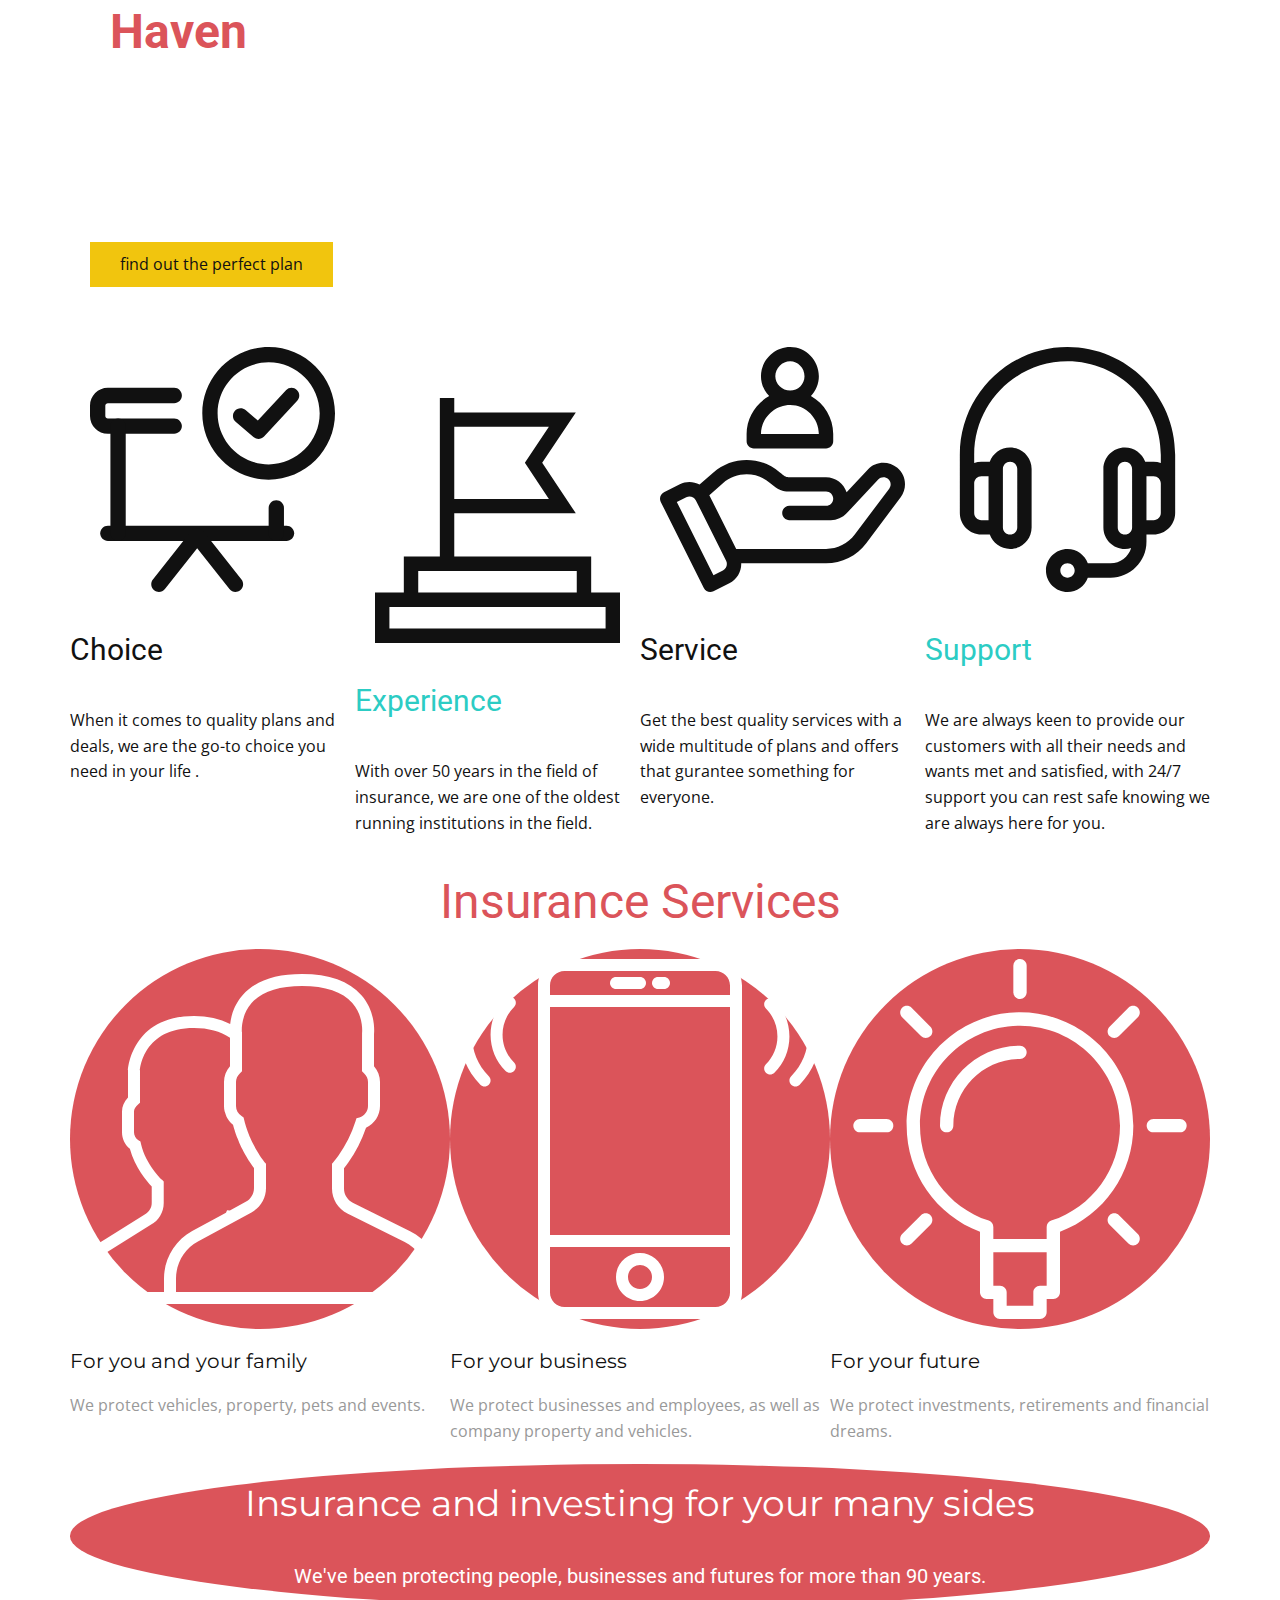
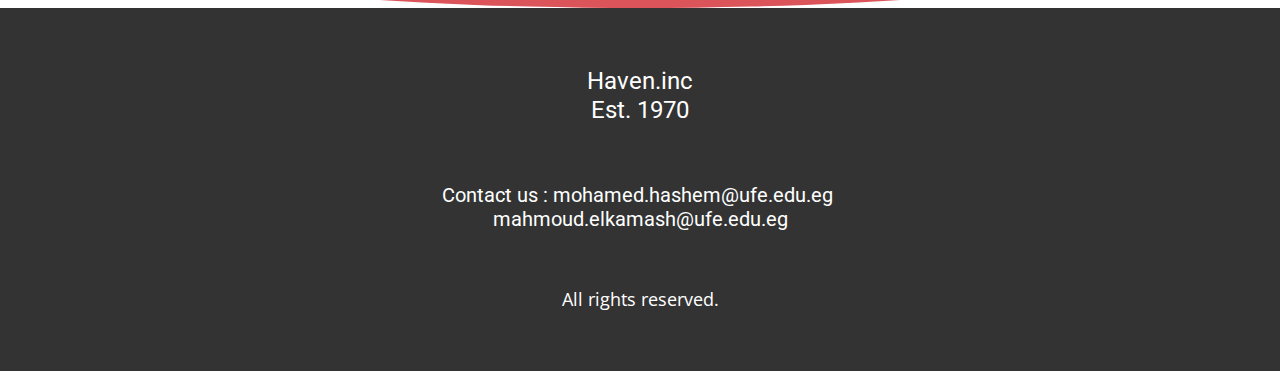
==== index.html @ 511ac542 "Add files via upload" ====
<!DOCTYPE html>
<html style="font-size: 16px;">
  <head>
    <meta name="viewport" content="width=device-width, initial-scale=1.0">
    <meta charset="utf-8">
    <meta name="keywords" content="Insurance Services, Insurance Services, Insurance and investing for your many sides">
    <meta name="description" content="">
    <meta name="page_type" content="np-template-header-footer-from-plugin">
    <title>Home</title>
    <link rel="stylesheet" href="nicepage.css" media="screen">
<link rel="stylesheet" href="Home.css" media="screen">
    <script class="u-script" type="text/javascript" src="jquery.js" defer=""></script>
    <script class="u-script" type="text/javascript" src="nicepage.js" defer=""></script>
    <meta name="generator" content="Nicepage 3.14.0, nicepage.com">
    <link id="u-theme-google-font" rel="stylesheet" href="https://fonts.googleapis.com/css?family=Roboto:100,100i,300,300i,400,400i,500,500i,700,700i,900,900i|Open+Sans:300,300i,400,400i,600,600i,700,700i,800,800i">
    <link id="u-page-google-font" rel="stylesheet" href="https://fonts.googleapis.com/css?family=Montserrat:100,100i,200,200i,300,300i,400,400i,500,500i,600,600i,700,700i,800,800i,900,900i">
    
    
    
    
    <script type="application/ld+json">{
		"@context": "http://schema.org",
		"@type": "Organization",
		"name": "",
		"url": "index.html"
}</script>
    <meta property="og:title" content="Home">
    <meta property="og:type" content="website">
    <meta name="theme-color" content="#478ac9">
    <link rel="canonical" href="index.html">
    <meta property="og:url" content="index.html">
  </head>
  <body data-home-page="Home.html" data-home-page-title="Home" class="u-body"><header class="u-clearfix u-header u-header" id="sec-f687"><div class="u-clearfix u-sheet u-sheet-1">
        <nav class="u-menu u-menu-dropdown u-offcanvas u-menu-1">
          <div class="menu-collapse" style="font-size: 1rem; letter-spacing: 0px; font-weight: 700;">
            <a class="u-button-style u-custom-border u-custom-border-color u-custom-left-right-menu-spacing u-custom-padding-bottom u-custom-text-color u-custom-top-bottom-menu-spacing u-nav-link u-text-active-palette-1-base u-text-hover-palette-2-base" href="#">
              <svg><use xmlns:xlink="http://www.w3.org/1999/xlink" xlink:href="#menu-hamburger"></use></svg>
              <svg version="1.1" xmlns="http://www.w3.org/2000/svg" xmlns:xlink="http://www.w3.org/1999/xlink"><defs><symbol id="menu-hamburger" viewBox="0 0 16 16" style="width: 16px; height: 16px;"><rect y="1" width="16" height="2"></rect><rect y="7" width="16" height="2"></rect><rect y="13" width="16" height="2"></rect>
</symbol>
</defs></svg>
            </a>
          </div>
          <div class="u-custom-menu u-nav-container">
            <ul class="u-nav u-spacing-20 u-unstyled u-nav-1"><li class="u-nav-item"><a class="u-button-style u-nav-link u-text-active-palette-1-base u-text-grey-90 u-text-hover-palette-2-base" href="Home.html" style="padding: 10px;">Home</a>
</li></ul>
          </div>
          <div class="u-custom-menu u-nav-container-collapse">
            <div class="u-black u-container-style u-inner-container-layout u-opacity u-opacity-95 u-sidenav">
              <div class="u-sidenav-overflow">
                <div class="u-menu-close"></div>
                <ul class="u-align-center u-nav u-popupmenu-items u-unstyled u-nav-2"><li class="u-nav-item"><a class="u-button-style u-nav-link" href="Home.html" style="padding: 10px;">Home</a>
</li></ul>
              </div>
            </div>
            <div class="u-black u-menu-overlay u-opacity u-opacity-70"></div>
          </div>
        </nav>
        <h1 class="u-text u-text-palette-2-base u-text-1">Haven</h1>
      </div></header>
    <section class="u-align-center-md u-align-center-sm u-align-center-xs u-align-right-lg u-align-right-xl u-clearfix u-image u-shading u-section-1" id="carousel_b13b" data-image-width="2250" data-image-height="1500">
      <div class="u-clearfix u-sheet u-valign-middle-lg u-valign-middle-md u-valign-middle-sm u-valign-middle-xl u-sheet-1">
        <div class="u-border-20 u-border-white u-container-style u-expanded-width-xs u-group u-shape-rectangle u-group-1">
          <div class="u-container-layout u-container-layout-1">
            <h2 class="u-text u-text-body-alt-color u-text-1">Insurance Services</h2>
            <h5 class="u-text u-text-2">Helping protect your future</h5>
            <a href="Home.html#carousel_4e29" data-page-id="41282753" class="u-btn u-button-style u-palette-3-base u-btn-1">find out the perfect plan</a>
          </div>
        </div>
      </div>
    </section>
    <section class="u-align-center u-clearfix u-white u-section-2" id="carousel_25c2">
      <div class="u-clearfix u-sheet u-valign-middle-sm u-valign-middle-xs u-valign-top-lg u-valign-top-md u-sheet-1">
        <div class="u-clearfix u-expanded-width u-gutter-0 u-layout-wrap u-layout-wrap-1">
          <div class="u-gutter-0 u-layout">
            <div class="u-layout-row">
              <div class="u-align-left u-container-style u-layout-cell u-shape-rectangle u-size-15 u-size-30-md u-layout-cell-1">
                <div class="u-container-layout u-valign-top u-container-layout-1"><span class="u-gradient u-icon u-icon-circle u-spacing-20 u-icon-1"><svg class="u-svg-link" preserveAspectRatio="xMidYMin slice" viewBox="0 0 24 24" style=""><use xmlns:xlink="http://www.w3.org/1999/xlink" xlink:href="#svg-8c16"></use></svg><svg class="u-svg-content" viewBox="0 0 24 24" id="svg-8c16"><g><path d="m17.5 13c-3.584 0-6.5-2.916-6.5-6.5s2.916-6.5 6.5-6.5 6.5 2.916 6.5 6.5-2.916 6.5-6.5 6.5zm0-11.5c-2.757 0-5 2.243-5 5s2.243 5 5 5 5-2.243 5-5-2.243-5-5-5z"></path>
</g><g><path d="m16.5 9c-.173 0-.347-.06-.488-.181l-1.75-1.5c-.314-.27-.351-.743-.081-1.058.269-.314.742-.352 1.058-.081l1.203 1.031 2.758-2.971c.282-.304.756-.321 1.06-.04.304.282.321.757.04 1.06l-3.25 3.5c-.148.159-.349.24-.55.24z"></path>
</g><g><path d="m8.25 8.5h-6.5c-.965 0-1.75-.785-1.75-1.75v-1c0-.965.785-1.75 1.75-1.75h6.5c.414 0 .75.336.75.75s-.336.75-.75.75h-6.5c-.136 0-.25.114-.25.25v1c0 .136.114.25.25.25h6.5c.414 0 .75.336.75.75s-.336.75-.75.75z"></path>
</g><g><path d="m19.25 19h-17.5c-.414 0-.75-.336-.75-.75s.336-.75.75-.75h17.5c.414 0 .75.336.75.75s-.336.75-.75.75z"></path>
</g><g><path d="m14.25 24c-.222 0-.441-.098-.589-.285l-3.161-4.005-3.161 4.004c-.258.325-.729.381-1.054.124s-.38-.729-.124-1.054l3.75-4.75c.285-.36.893-.36 1.178 0l3.75 4.75c.256.325.201.797-.124 1.054-.138.109-.302.162-.465.162z"></path>
</g><g><path d="m2.75 19c-.414 0-.75-.336-.75-.75v-10.5c0-.414.336-.75.75-.75s.75.336.75.75v10.5c0 .414-.336.75-.75.75z"></path>
</g><g><path d="m18.25 19c-.414 0-.75-.336-.75-.75v-2.5c0-.414.336-.75.75-.75s.75.336.75.75v2.5c0 .414-.336.75-.75.75z"></path>
</g></svg></span>
                  <h3 class="u-text u-text-1">Choice</h3>
                  <p class="u-text u-text-2">When it comes to quality plans and deals, we are the go-to choice you need in your life<span style="font-weight: 700;">
                      <span style="font-weight: 400;"></span>
                    </span>.
                  </p>
                </div>
              </div>
              <div class="u-align-left u-container-style u-layout-cell u-shape-rectangle u-size-15 u-size-30-md u-layout-cell-2">
                <div class="u-container-layout u-valign-bottom-lg u-valign-bottom-md u-valign-bottom-xl u-valign-middle-sm u-valign-middle-xs u-container-layout-2"><span class="u-gradient u-icon u-icon-circle u-spacing-20 u-icon-2"><svg class="u-svg-link" preserveAspectRatio="xMidYMin slice" viewBox="0 0 510 510" style=""><use xmlns:xlink="http://www.w3.org/1999/xlink" xlink:href="#svg-8a8c"></use></svg><svg class="u-svg-content" viewBox="0 0 510 510" id="svg-8a8c"><path d="m450 405v-75h-285v-90h253.027l-70-105 70-105h-253.027v-30h-30v30 210 90h-75v75h-60v105h510v-105zm-88.027-345-50 75 50 75h-196.973v-150zm-271.973 300h330v45h-330zm390 120h-450v-45h30 390 30z"></path></svg></span>
                  <h3 class="u-text u-text-palette-4-base u-text-3">Experience</h3>
                  <p class="u-text u-text-4">With over 50 years in the field of insurance, we are one of the oldest running institutions in the field.&nbsp;</p>
                </div>
              </div>
              <div class="u-align-left u-container-style u-layout-cell u-shape-rectangle u-size-15 u-size-30-md u-layout-cell-3">
                <div class="u-container-layout u-valign-bottom-md u-valign-middle-sm u-valign-middle-xs u-valign-top-lg u-valign-top-xl u-container-layout-3"><span class="u-gradient u-icon u-icon-circle u-spacing-20 u-icon-3"><svg class="u-svg-link" preserveAspectRatio="xMidYMin slice" viewBox="0 0 512 512" style=""><use xmlns:xlink="http://www.w3.org/1999/xlink" xlink:href="#svg-f054"></use></svg><svg class="u-svg-content" viewBox="0 0 512 512" x="0px" y="0px" id="svg-f054" style="enable-background:new 0 0 512 512;"><g><g><path d="M495.984,252.588c-17.119-14.109-44.177-15.319-61.936,3.74l-44.087,47.327c-5.7-18.319-22.809-31.658-42.977-31.658    h-78.675c-5.97,0-7.969-2.28-18.339-10.269c-39.538-34.468-98.924-34.358-138.342,0.33l-28.918,25.458    c-12.999-6.88-28.178-7.05-41.248-0.52L8.294,303.575c-7.41,3.71-10.409,12.719-6.71,20.129l89.995,179.989    c3.71,7.41,12.719,10.409,20.129,6.71l33.168-16.589c16.349-8.169,25.448-24.849,24.858-41.827h177.249    c32.868,0,64.276-15.699,83.995-41.997l72.006-96.014C516.953,295.366,514.743,268.077,495.984,252.588z M131.456,466.985    l-19.749,9.879L35.122,323.704l19.759-9.879c7.41-3.7,16.409-0.71,20.119,6.71l63.166,126.332    C141.866,454.276,138.866,463.275,131.456,466.985z M478.985,295.976L406.98,391.99c-14.089,18.789-36.518,29.998-59.996,29.998    H159.265l-56.207-112.423l28.388-24.988c28.248-24.849,70.846-24.849,99.094,0c16.639,14.649,26.988,17.419,37.768,17.419h78.675    c8.27,0,14.999,6.73,14.999,14.999s-6.73,14.999-14.999,14.999h-76.605c-8.28,0-14.999,6.72-14.999,14.999    s6.72,14.999,14.999,14.999h86.655c12.449,0,24.449-5.22,32.928-14.329l66.036-70.886c6.04-6.48,15.299-5.94,20.979-0.97    C482.915,281.006,483.556,289.896,478.985,295.976z"></path>
</g>
</g><g><g><path d="M315.385,102.367c10.269-10.769,16.599-25.328,16.599-41.358c0-33.018-26.678-60.996-59.996-60.996    c-33.068,0-60.996,27.928-60.996,60.996c0,15.539,6.09,30.208,17.149,41.478c-27.428,15.379-47.147,44.897-47.147,79.515v14.999    c0,8.279,6.72,14.999,14.999,14.999h150.991c8.279,0,14.999-6.72,14.999-14.999v-14.999    C361.982,148.064,343.315,118.086,315.385,102.367z M271.988,30.012c16.259,0,29.998,14.199,29.998,30.998    c0,16.539-13.459,29.998-29.998,29.998c-16.799,0-30.998-13.739-30.998-29.998C240.99,44.501,255.479,30.012,271.988,30.012z     M210.992,182.002c0-33.068,27.928-60.996,60.996-60.996c33.078,0,59.996,27.358,59.996,60.996H210.992z"></path>
</g>
</g></svg></span>
                  <h3 class="u-text u-text-5">Service</h3>
                  <p class="u-text u-text-6">Get the best quality services with a wide multitude of plans and offers that gurantee something for everyone.</p>
                </div>
              </div>
              <div class="u-align-left u-container-style u-layout-cell u-shape-rectangle u-size-15 u-size-30-md u-layout-cell-4">
                <div class="u-container-layout u-valign-bottom-lg u-valign-bottom-xl u-valign-middle-sm u-valign-middle-xs u-valign-top-md u-container-layout-4"><span class="u-gradient u-icon u-icon-circle u-spacing-20 u-icon-4"><svg class="u-svg-link" preserveAspectRatio="xMidYMin slice" viewBox="0 0 512 512" style=""><use xmlns:xlink="http://www.w3.org/1999/xlink" xlink:href="#svg-d463"></use></svg><svg class="u-svg-content" viewBox="0 0 512 512" x="0px" y="0px" id="svg-d463" style="enable-background:new 0 0 512 512;"><g><g><path d="M256,0C131.935,0,31,100.935,31,225c0,13.749,0,120.108,0,122c0,24.813,20.187,45,45,45h17.58    c6.192,17.458,22.865,30,42.42,30c24.813,0,45-20.187,45-45V255c0-24.813-20.187-45-45-45c-19.555,0-36.228,12.542-42.42,30H76    c-5.259,0-10.305,0.915-15,2.58V225c0-107.523,87.477-195,195-195s195,87.477,195,195v17.58c-4.695-1.665-9.741-2.58-15-2.58    h-17.58c-6.192-17.458-22.865-30-42.42-30c-24.813,0-45,20.187-45,45v122c0,24.813,20.187,45,45,45    c4.541,0,8.925-0.682,13.061-1.939C383.45,438.523,366.272,452,346,452h-47.58c-6.192-17.458-22.865-30-42.42-30    c-24.813,0-45,20.187-45,45s20.187,45,45,45c19.555,0,36.228-12.542,42.42-30H346c41.355,0,75-33.645,75-75v-15h15    c24.813,0,45-20.187,45-45c0-1.864,0-108.262,0-122C481,100.935,380.065,0,256,0z M121,255c0-8.271,6.729-15,15-15s15,6.729,15,15    v122c0,8.271-6.729,15-15,15s-15-6.729-15-15V255z M76,270h15v92H76c-8.271,0-15-6.729-15-15v-62C61,276.729,67.729,270,76,270z     M256,482c-8.271,0-15-6.729-15-15s6.729-15,15-15s15,6.729,15,15S264.271,482,256,482z M391,377c0,8.271-6.729,15-15,15    s-15-6.729-15-15V255c0-8.271,6.729-15,15-15s15,6.729,15,15V377z M451,347c0,8.271-6.729,15-15,15h-15v-92h15    c8.271,0,15,6.729,15,15V347z"></path>
</g>
</g></svg></span>
                  <h3 class="u-text u-text-palette-4-base u-text-7">Support</h3>
                  <p class="u-text u-text-8">We are always keen to provide our customers with all their needs and wants met and satisfied, with 24/7 support you can rest safe knowing we are always here for you.</p>
                </div>
              </div>
            </div>
          </div>
        </div>
        <h1 class="u-align-left-sm u-align-left-xs u-text u-text-palette-2-base u-text-9">Insurance Services</h1>
      </div>
    </section>
    <section class="u-align-center-md u-align-center-sm u-align-center-xl u-align-center-xs u-align-left-lg u-clearfix u-section-3" id="carousel_4e29">
      <div class="u-clearfix u-sheet u-sheet-1">
        <div class="u-list u-list-1">
          <div class="u-repeater u-repeater-1">
            <div class="u-align-left u-container-style u-list-item u-repeater-item">
              <div class="u-container-layout u-similar-container u-container-layout-1"><span class="u-icon u-icon-circle u-palette-2-base u-spacing-10 u-icon-1"><svg class="u-svg-link" preserveAspectRatio="xMidYMin slice" viewBox="0 0 60 60" style=""><use xmlns:xlink="http://www.w3.org/1999/xlink" xlink:href="#svg-6a51"></use></svg><svg class="u-svg-content" viewBox="0 0 60 60" x="0px" y="0px" id="svg-6a51" style="enable-background:new 0 0 60 60;"><path d="M55.014,45.389l-9.553-4.776C44.56,40.162,44,39.256,44,38.248v-3.381c0.229-0.28,0.47-0.599,0.719-0.951
	c1.239-1.75,2.232-3.698,2.954-5.799C49.084,27.47,50,26.075,50,24.5v-4c0-0.963-0.36-1.896-1-2.625v-5.319
	c0.056-0.55,0.276-3.824-2.092-6.525C44.854,3.688,41.521,2.5,37,2.5s-7.854,1.188-9.908,3.53c-1.435,1.637-1.918,3.481-2.064,4.805
	C23.314,9.949,21.294,9.5,19,9.5c-10.389,0-10.994,8.855-11,9v4.579c-0.648,0.706-1,1.521-1,2.33v3.454
	c0,1.079,0.483,2.085,1.311,2.765c0.825,3.11,2.854,5.46,3.644,6.285v2.743c0,0.787-0.428,1.509-1.171,1.915l-6.653,4.173
	C1.583,48.134,0,50.801,0,53.703V57.5h14h2h44v-4.043C60,50.019,58.089,46.927,55.014,45.389z M14,53.262V55.5H2v-1.797
	c0-2.17,1.184-4.164,3.141-5.233l6.652-4.173c1.333-0.727,2.161-2.121,2.161-3.641v-3.591l-0.318-0.297
	c-0.026-0.024-2.683-2.534-3.468-5.955l-0.091-0.396l-0.342-0.22C9.275,29.899,9,29.4,9,28.863v-3.454
	c0-0.36,0.245-0.788,0.671-1.174L10,23.938l-0.002-5.38C10.016,18.271,10.537,11.5,19,11.5c2.393,0,4.408,0.553,6,1.644v4.731
	c-0.64,0.729-1,1.662-1,2.625v4c0,0.304,0.035,0.603,0.101,0.893c0.027,0.116,0.081,0.222,0.118,0.334
	c0.055,0.168,0.099,0.341,0.176,0.5c0.001,0.002,0.002,0.003,0.003,0.005c0.256,0.528,0.629,1,1.099,1.377
	c0.005,0.019,0.011,0.036,0.016,0.054c0.06,0.229,0.123,0.457,0.191,0.68l0.081,0.261c0.014,0.046,0.031,0.093,0.046,0.139
	c0.035,0.108,0.069,0.215,0.105,0.321c0.06,0.175,0.123,0.356,0.196,0.553c0.031,0.082,0.065,0.156,0.097,0.237
	c0.082,0.209,0.164,0.411,0.25,0.611c0.021,0.048,0.039,0.1,0.06,0.147l0.056,0.126c0.026,0.058,0.053,0.11,0.079,0.167
	c0.098,0.214,0.194,0.421,0.294,0.621c0.016,0.032,0.031,0.067,0.047,0.099c0.063,0.125,0.126,0.243,0.189,0.363
	c0.108,0.206,0.214,0.4,0.32,0.588c0.052,0.092,0.103,0.182,0.154,0.269c0.144,0.246,0.281,0.472,0.414,0.682
	c0.029,0.045,0.057,0.092,0.085,0.135c0.242,0.375,0.452,0.679,0.626,0.916c0.046,0.063,0.086,0.117,0.125,0.17
	c0.022,0.029,0.052,0.071,0.071,0.097v3.309c0,0.968-0.528,1.856-1.377,2.32l-2.646,1.443l-0.461-0.041l-0.188,0.395l-5.626,3.069
	C15.801,46.924,14,49.958,14,53.262z M58,55.5H16v-2.238c0-2.571,1.402-4.934,3.659-6.164l8.921-4.866
	C30.073,41.417,31,39.854,31,38.155v-4.018v-0.001l-0.194-0.232l-0.038-0.045c-0.002-0.003-0.064-0.078-0.165-0.21
	c-0.006-0.008-0.012-0.016-0.019-0.024c-0.053-0.069-0.115-0.152-0.186-0.251c-0.001-0.002-0.002-0.003-0.003-0.005
	c-0.149-0.207-0.336-0.476-0.544-0.8c-0.005-0.007-0.009-0.015-0.014-0.022c-0.098-0.153-0.202-0.32-0.308-0.497
	c-0.008-0.013-0.016-0.026-0.024-0.04c-0.226-0.379-0.466-0.808-0.705-1.283c0,0-0.001-0.001-0.001-0.002
	c-0.127-0.255-0.254-0.523-0.378-0.802l0,0c-0.017-0.039-0.035-0.077-0.052-0.116h0c-0.055-0.125-0.11-0.256-0.166-0.391
	c-0.02-0.049-0.04-0.1-0.06-0.15c-0.052-0.131-0.105-0.263-0.161-0.414c-0.102-0.272-0.198-0.556-0.29-0.849l-0.055-0.178
	c-0.006-0.02-0.013-0.04-0.019-0.061c-0.094-0.316-0.184-0.639-0.26-0.971l-0.091-0.396l-0.341-0.22
	C26.346,25.803,26,25.176,26,24.5v-4c0-0.561,0.238-1.084,0.67-1.475L27,18.728V12.5v-0.354l-0.027-0.021
	c-0.034-0.722,0.009-2.935,1.623-4.776C30.253,5.458,33.081,4.5,37,4.5c3.905,0,6.727,0.951,8.386,2.828
	c1.947,2.201,1.625,5.017,1.623,5.041L47,18.728l0.33,0.298C47.762,19.416,48,19.939,48,20.5v4c0,0.873-0.572,1.637-1.422,1.899
	l-0.498,0.153l-0.16,0.495c-0.669,2.081-1.622,4.003-2.834,5.713c-0.297,0.421-0.586,0.794-0.837,1.079L42,34.123v4.125
	c0,1.77,0.983,3.361,2.566,4.153l9.553,4.776C56.513,48.374,58,50.78,58,53.457V55.5z"></path></svg></span>
                <h5 class="u-custom-font u-font-montserrat u-text u-text-1">For you and your family</h5>
                <p class="u-text u-text-grey-40 u-text-2">We protect vehicles, property, pets and events.<br>
                </p>
              </div>
            </div>
            <div class="u-align-left u-container-style u-list-item u-repeater-item">
              <div class="u-container-layout u-similar-container u-container-layout-2"><span class="u-icon u-icon-circle u-palette-2-base u-spacing-10 u-icon-2"><svg class="u-svg-link" preserveAspectRatio="xMidYMin slice" viewBox="0 0 60 60" style=""><use xmlns:xlink="http://www.w3.org/1999/xlink" xlink:href="#svg-c8a6"></use></svg><svg class="u-svg-content" viewBox="0 0 60 60" x="0px" y="0px" id="svg-c8a6" style="enable-background:new 0 0 60 60;"><g><path d="M42.595,0H17.405C14.977,0,13,1.977,13,4.405v51.189C13,58.023,14.977,60,17.405,60h25.189C45.023,60,47,58.023,47,55.595
		V4.405C47,1.977,45.023,0,42.595,0z M15,8h30v38H15V8z M17.405,2h25.189C43.921,2,45,3.079,45,4.405V6H15V4.405
		C15,3.079,16.079,2,17.405,2z M42.595,58H17.405C16.079,58,15,56.921,15,55.595V48h30v7.595C45,56.921,43.921,58,42.595,58z"></path><path d="M30,49c-2.206,0-4,1.794-4,4s1.794,4,4,4s4-1.794,4-4S32.206,49,30,49z M30,55c-1.103,0-2-0.897-2-2s0.897-2,2-2
		s2,0.897,2,2S31.103,55,30,55z"></path><path d="M26,5h4c0.553,0,1-0.447,1-1s-0.447-1-1-1h-4c-0.553,0-1,0.447-1,1S25.447,5,26,5z"></path><path d="M33,5h1c0.553,0,1-0.447,1-1s-0.447-1-1-1h-1c-0.553,0-1,0.447-1,1S32.447,5,33,5z"></path><path d="M56.612,4.569c-0.391-0.391-1.023-0.391-1.414,0s-0.391,1.023,0,1.414c3.736,3.736,3.736,9.815,0,13.552
		c-0.391,0.391-0.391,1.023,0,1.414c0.195,0.195,0.451,0.293,0.707,0.293s0.512-0.098,0.707-0.293
		C61.128,16.434,61.128,9.085,56.612,4.569z"></path><path d="M52.401,6.845c-0.391-0.391-1.023-0.391-1.414,0s-0.391,1.023,0,1.414c1.237,1.237,1.918,2.885,1.918,4.639
		s-0.681,3.401-1.918,4.638c-0.391,0.391-0.391,1.023,0,1.414c0.195,0.195,0.451,0.293,0.707,0.293s0.512-0.098,0.707-0.293
		c1.615-1.614,2.504-3.764,2.504-6.052S54.017,8.459,52.401,6.845z"></path><path d="M4.802,5.983c0.391-0.391,0.391-1.023,0-1.414s-1.023-0.391-1.414,0c-4.516,4.516-4.516,11.864,0,16.38
		c0.195,0.195,0.451,0.293,0.707,0.293s0.512-0.098,0.707-0.293c0.391-0.391,0.391-1.023,0-1.414
		C1.065,15.799,1.065,9.72,4.802,5.983z"></path><path d="M9.013,6.569c-0.391-0.391-1.023-0.391-1.414,0c-1.615,1.614-2.504,3.764-2.504,6.052s0.889,4.438,2.504,6.053
		c0.195,0.195,0.451,0.293,0.707,0.293s0.512-0.098,0.707-0.293c0.391-0.391,0.391-1.023,0-1.414
		c-1.237-1.237-1.918-2.885-1.918-4.639S7.775,9.22,9.013,7.983C9.403,7.593,9.403,6.96,9.013,6.569z"></path>
</g></svg></span>
                <h5 class="u-custom-font u-font-montserrat u-text u-text-3">For your business</h5>
                <p class="u-text u-text-grey-40 u-text-4">We protect businesses and employees, as well as company property and vehicles.</p>
              </div>
            </div>
            <div class="u-align-left u-container-style u-list-item u-repeater-item">
              <div class="u-container-layout u-similar-container u-container-layout-3"><span class="u-icon u-icon-circle u-palette-2-base u-spacing-10 u-icon-3"><svg class="u-svg-link" preserveAspectRatio="xMidYMin slice" viewBox="0 0 54 54" style=""><use xmlns:xlink="http://www.w3.org/1999/xlink" xlink:href="#svg-fd51"></use></svg><svg class="u-svg-content" viewBox="0 0 54 54" x="0px" y="0px" id="svg-fd51" style="enable-background:new 0 0 54 54;"><g><path d="M27,8c-9.374,0-17,7.626-17,17c0,7.112,4.391,13.412,11,15.9V50c0,0.553,0.447,1,1,1h1v2c0,0.553,0.447,1,1,1h6
		c0.553,0,1-0.447,1-1v-2h1c0.553,0,1-0.447,1-1v-9.1c6.609-2.488,11-8.788,11-15.9C44,15.626,36.374,8,27,8z M30,49
		c-0.553,0-1,0.447-1,1v2h-4v-2c0-0.553-0.447-1-1-1h-1v-5h8v5H30z M31.688,39.242C31.277,39.377,31,39.761,31,40.192V42h-8v-1.808
		c0-0.432-0.277-0.815-0.688-0.95C16.145,37.214,12,31.49,12,25c0-8.271,6.729-15,15-15s15,6.729,15,15
		C42,31.49,37.855,37.214,31.688,39.242z"></path><path d="M27,6c0.553,0,1-0.447,1-1V1c0-0.553-0.447-1-1-1s-1,0.447-1,1v4C26,5.553,26.447,6,27,6z"></path><path d="M51,24h-4c-0.553,0-1,0.447-1,1s0.447,1,1,1h4c0.553,0,1-0.447,1-1S51.553,24,51,24z"></path><path d="M7,24H3c-0.553,0-1,0.447-1,1s0.447,1,1,1h4c0.553,0,1-0.447,1-1S7.553,24,7,24z"></path><path d="M43.264,7.322l-2.828,2.828c-0.391,0.391-0.391,1.023,0,1.414c0.195,0.195,0.451,0.293,0.707,0.293
		s0.512-0.098,0.707-0.293l2.828-2.828c0.391-0.391,0.391-1.023,0-1.414S43.654,6.932,43.264,7.322z"></path><path d="M12.15,38.436l-2.828,2.828c-0.391,0.391-0.391,1.023,0,1.414c0.195,0.195,0.451,0.293,0.707,0.293
		s0.512-0.098,0.707-0.293l2.828-2.828c0.391-0.391,0.391-1.023,0-1.414S12.541,38.045,12.15,38.436z"></path><path d="M41.85,38.436c-0.391-0.391-1.023-0.391-1.414,0s-0.391,1.023,0,1.414l2.828,2.828c0.195,0.195,0.451,0.293,0.707,0.293
		s0.512-0.098,0.707-0.293c0.391-0.391,0.391-1.023,0-1.414L41.85,38.436z"></path><path d="M12.15,11.564c0.195,0.195,0.451,0.293,0.707,0.293s0.512-0.098,0.707-0.293c0.391-0.391,0.391-1.023,0-1.414l-2.828-2.828
		c-0.391-0.391-1.023-0.391-1.414,0s-0.391,1.023,0,1.414L12.15,11.564z"></path><path d="M27,13c-6.617,0-12,5.383-12,12c0,0.553,0.447,1,1,1s1-0.447,1-1c0-5.514,4.486-10,10-10c0.553,0,1-0.447,1-1
		S27.553,13,27,13z"></path>
</g></svg></span>
                <h5 class="u-custom-font u-font-montserrat u-text u-text-5">For your future</h5>
                <p class="u-text u-text-grey-40 u-text-6">We protect investments, retirements and financial dreams.</p>
              </div>
            </div>
          </div>
        </div>
        <div class="u-align-center u-container-style u-group u-palette-2-base u-shape-circle u-group-1">
          <div class="u-container-layout u-valign-middle u-container-layout-4">
            <h2 class="u-custom-font u-font-montserrat u-text u-text-7">Insurance and investing for your many sides</h2>
            <h5 class="u-text u-text-8">We've been protecting people, businesses and futures for more than 90 years.</h5>
          </div>
        </div>
      </div>
    </section>
    
    
    <footer class="u-align-center u-clearfix u-footer u-grey-80 u-footer" id="sec-20e0"><div class="u-clearfix u-sheet u-sheet-1">
        <h4 class="u-text u-text-1">Haven.inc<br>Est. 1970
        </h4>
        <h5 class="u-text u-text-2">Contact us : mohamed.hashem@ufe.edu.eg&nbsp; mahmoud.elkamash@ufe.edu.eg</h5>
        <p class="u-small-text u-text u-text-variant u-text-3">All rights reserved.</p>
      </div></footer>
    <section class="u-backlink u-clearfix u-grey-80"> 
    </section>
  </body>
</html>
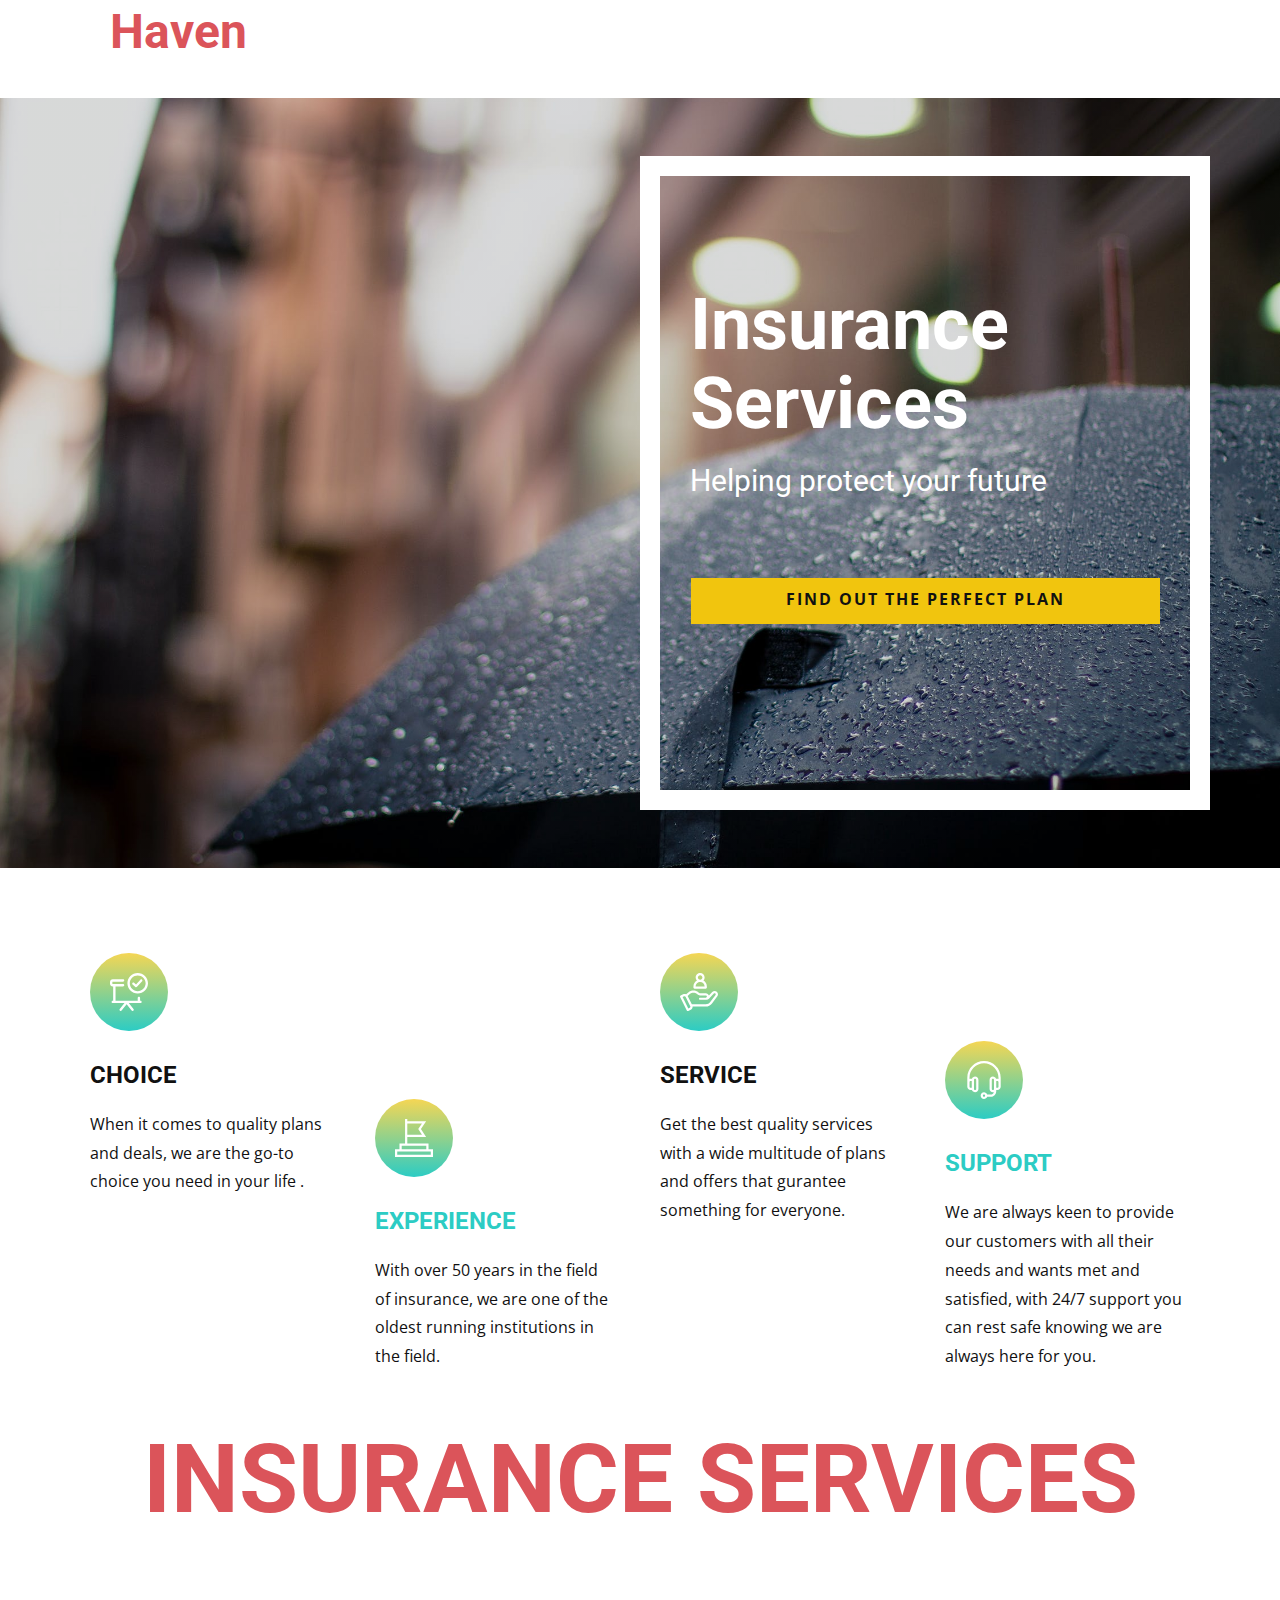
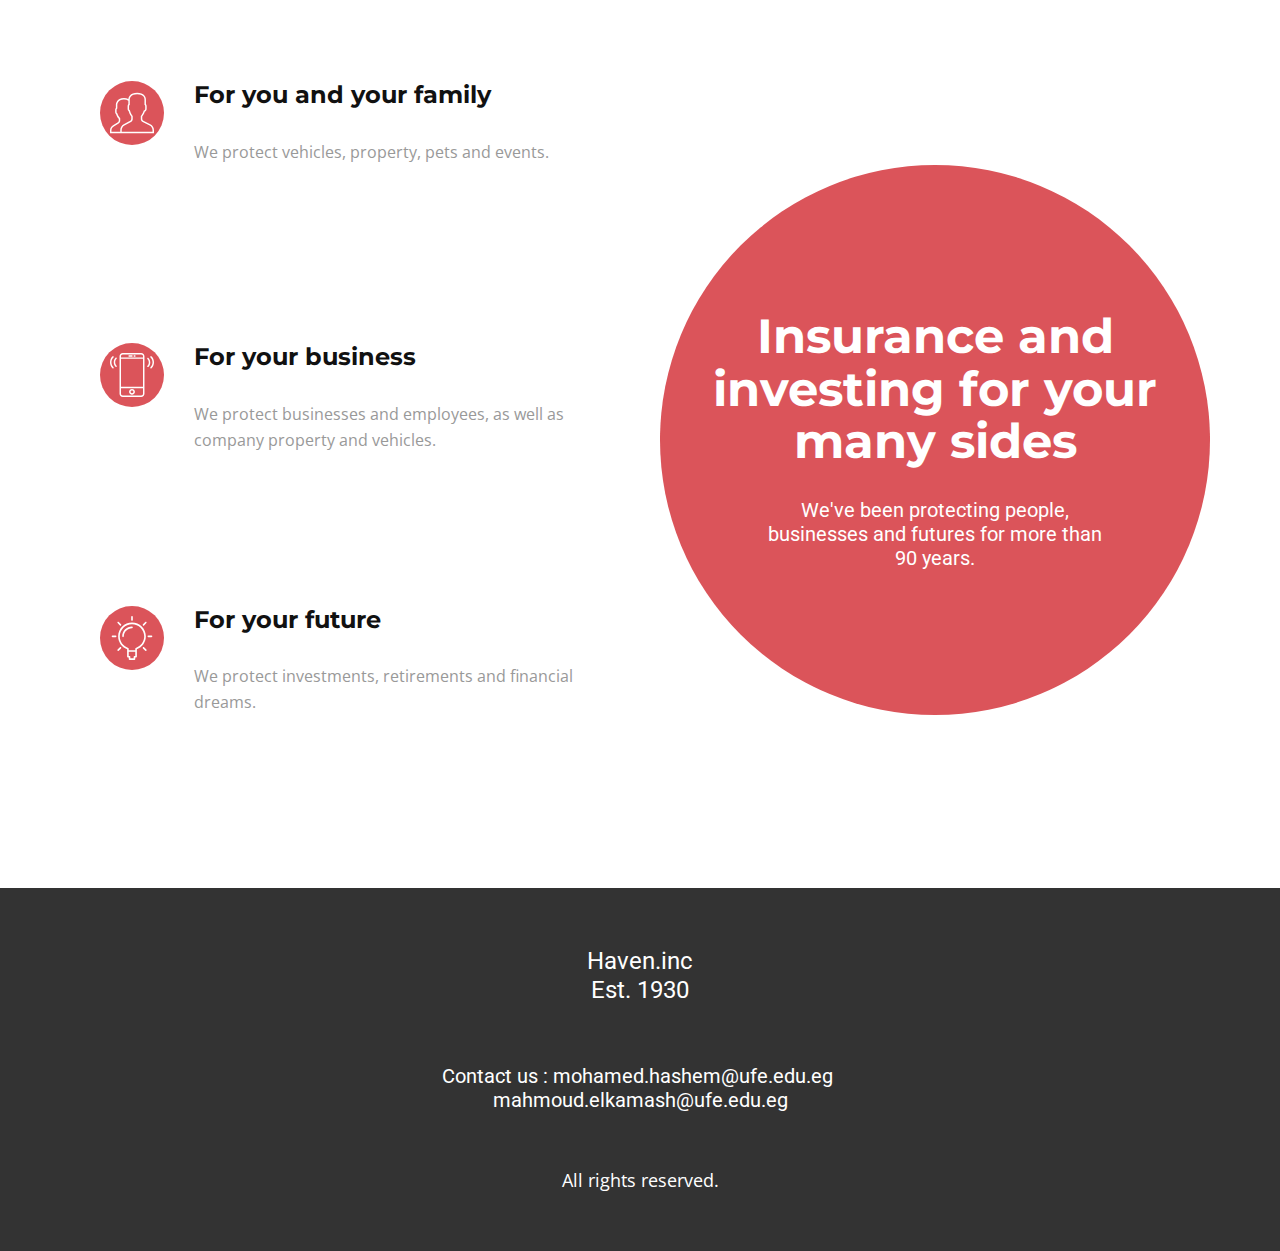
==== commit ad046567: "Update index.html" ====
--- a/index.html
+++ b/index.html
@@ -207,7 +207,7 @@
     
     
     <footer class="u-align-center u-clearfix u-footer u-grey-80 u-footer" id="sec-20e0"><div class="u-clearfix u-sheet u-sheet-1">
-        <h4 class="u-text u-text-1">Haven.inc<br>Est. 1970
+        <h4 class="u-text u-text-1">Haven.inc<br>Est. 1930
         </h4>
         <h5 class="u-text u-text-2">Contact us : mohamed.hashem@ufe.edu.eg&nbsp; mahmoud.elkamash@ufe.edu.eg</h5>
         <p class="u-small-text u-text u-text-variant u-text-3">All rights reserved.</p>
@@ -215,4 +215,4 @@
     <section class="u-backlink u-clearfix u-grey-80"> 
     </section>
   </body>
-</html>+</html>
--- a/Home.css
+++ b/Home.css
@@ -0,0 +1,632 @@
+
+
+.u-section-1 {
+  background-image: linear-gradient(0deg, rgba(0,0,0,0.15), rgba(0,0,0,0.15)), url("pexels-photo.jpeg");
+  background-position: 50% 50%;
+}
+
+.u-section-1 .u-sheet-1 {
+  min-height: 770px;
+}
+
+.u-section-1 .u-group-1 {
+  width: 570px;
+  min-height: 654px;
+  margin: 58px 0 58px auto;
+}
+
+.u-section-1 .u-container-layout-1 {
+  padding: 30px;
+}
+
+.u-section-1 .u-text-1 {
+  font-size: 4.5rem;
+  font-weight: 700;
+  margin: 79px 0 0;
+}
+
+.u-section-1 .u-text-2 {
+  font-size: 1.875rem;
+  margin: 20px 0 0;
+}
+
+.u-section-1 .u-btn-1 {
+  background-image: none;
+  border-style: none;
+  text-transform: uppercase;
+  font-weight: 700;
+  letter-spacing: 2px;
+  margin: 79px auto 0;
+  padding: 9px 95px 11px;
+}
+
+@media (max-width: 1199px) {
+  .u-section-1 .u-sheet-1 {
+    min-height: 635px;
+  }
+
+  .u-section-1 .u-group-1 {
+    width: 470px;
+  }
+
+  .u-section-1 .u-btn-1 {
+    padding-right: 90px;
+    padding-left: 89px;
+  }
+}
+
+@media (max-width: 991px) {
+  .u-section-1 .u-sheet-1 {
+    min-height: 486px;
+  }
+
+  .u-section-1 .u-group-1 {
+    margin-right: auto;
+  }
+}
+
+@media (max-width: 767px) {
+  .u-section-1 .u-sheet-1 {
+    min-height: 365px;
+  }
+
+  .u-section-1 .u-container-layout-1 {
+    padding-left: 10px;
+    padding-right: 10px;
+  }
+}
+
+@media (max-width: 575px) {
+  .u-section-1 .u-sheet-1 {
+    min-height: 568px;
+  }
+
+  .u-section-1 .u-group-1 {
+    margin-top: 60px;
+    margin-bottom: -77px;
+    min-height: 448px;
+    margin-right: initial;
+    margin-left: initial;
+    width: auto;
+  }
+
+  .u-section-1 .u-text-1 {
+    font-size: 2.25rem;
+  }
+
+  .u-section-1 .u-text-2 {
+    width: auto;
+    margin-right: auto;
+    font-size: 1.25rem;
+  }
+
+  .u-section-1 .u-btn-1 {
+    padding-right: 45px;
+    padding-left: 44px;
+  }
+}.u-section-2 {
+  background-image: none;
+}
+
+.u-section-2 .u-sheet-1 {
+  min-height: 723px;
+}
+
+.u-section-2 .u-layout-wrap-1 {
+  margin: 55px auto 0 0;
+}
+
+.u-section-2 .u-layout-cell-1 {
+  min-height: 478px;
+}
+
+.u-section-2 .u-container-layout-1 {
+  padding: 30px 20px;
+}
+
+.u-section-2 .u-icon-1 {
+  height: 78px;
+  width: 78px;
+  background-image: linear-gradient(#f5d654, #2cccc4);
+  color: rgb(255, 255, 255) !important;
+  margin: 0 auto 0 0;
+}
+
+.u-section-2 .u-text-1 {
+  text-transform: uppercase;
+  font-size: 1.5rem;
+  font-weight: 700;
+  margin: 30px 4px 0 0;
+}
+
+.u-section-2 .u-text-2 {
+  line-height: 1.8;
+  margin: 20px 4px 0 0;
+}
+
+.u-section-2 .u-layout-cell-2 {
+  min-height: 478px;
+}
+
+.u-section-2 .u-container-layout-2 {
+  padding: 30px 20px;
+}
+
+.u-section-2 .u-icon-2 {
+  height: 78px;
+  width: 78px;
+  background-image: linear-gradient(#f5d654, #2cccc4);
+  color: rgb(255, 255, 255) !important;
+  margin: 0 auto 0 0;
+}
+
+.u-section-2 .u-text-3 {
+  text-transform: uppercase;
+  font-size: 1.5rem;
+  font-weight: 700;
+  margin: 30px 4px 0 0;
+}
+
+.u-section-2 .u-text-4 {
+  line-height: 1.8;
+  margin: 20px 4px 0 0;
+}
+
+.u-section-2 .u-layout-cell-3 {
+  min-height: 478px;
+}
+
+.u-section-2 .u-container-layout-3 {
+  padding: 30px 20px;
+}
+
+.u-section-2 .u-icon-3 {
+  height: 78px;
+  width: 78px;
+  background-image: linear-gradient(#f5d654, #2cccc4);
+  color: rgb(255, 255, 255) !important;
+  margin: 0 auto 0 0;
+}
+
+.u-section-2 .u-text-5 {
+  text-transform: uppercase;
+  font-size: 1.5rem;
+  font-weight: 700;
+  margin: 30px 4px 0 0;
+}
+
+.u-section-2 .u-text-6 {
+  line-height: 1.8;
+  margin: 20px 4px 0 0;
+}
+
+.u-section-2 .u-layout-cell-4 {
+  min-height: 478px;
+}
+
+.u-section-2 .u-container-layout-4 {
+  padding: 30px 20px;
+}
+
+.u-section-2 .u-icon-4 {
+  height: 78px;
+  width: 78px;
+  background-image: linear-gradient(#f5d654, #2cccc4);
+  color: rgb(255, 255, 255) !important;
+  margin: 0 auto 0 0;
+}
+
+.u-section-2 .u-text-7 {
+  text-transform: uppercase;
+  font-size: 1.5rem;
+  font-weight: 700;
+  margin: 30px 4px 0 0;
+}
+
+.u-section-2 .u-text-8 {
+  line-height: 1.8;
+  margin: 20px 4px 0 0;
+}
+
+.u-section-2 .u-text-9 {
+  font-size: 6rem;
+  line-height: 1;
+  text-transform: uppercase;
+  font-weight: 700;
+  margin: 30px 0 55px;
+}
+
+@media (max-width: 1199px) {
+  .u-section-2 .u-sheet-1 {
+    min-height: 685px;
+  }
+
+  .u-section-2 .u-layout-wrap-1 {
+    margin-right: initial;
+    margin-left: initial;
+  }
+
+  .u-section-2 .u-layout-cell-1 {
+    min-height: 449px;
+  }
+
+  .u-section-2 .u-text-1 {
+    margin-right: 0;
+  }
+
+  .u-section-2 .u-text-2 {
+    margin-right: 0;
+  }
+
+  .u-section-2 .u-layout-cell-2 {
+    min-height: 449px;
+  }
+
+  .u-section-2 .u-icon-2 {
+    margin-top: 55px;
+  }
+
+  .u-section-2 .u-text-3 {
+    margin-right: 0;
+  }
+
+  .u-section-2 .u-text-4 {
+    margin-right: 0;
+  }
+
+  .u-section-2 .u-layout-cell-3 {
+    min-height: 449px;
+  }
+
+  .u-section-2 .u-text-5 {
+    margin-right: 0;
+  }
+
+  .u-section-2 .u-text-6 {
+    margin-right: 0;
+  }
+
+  .u-section-2 .u-layout-cell-4 {
+    min-height: 449px;
+  }
+
+  .u-section-2 .u-icon-4 {
+    margin-top: 55px;
+  }
+
+  .u-section-2 .u-text-7 {
+    margin-right: 0;
+  }
+
+  .u-section-2 .u-text-8 {
+    margin-right: 0;
+  }
+
+  .u-section-2 .u-text-9 {
+    font-size: 5rem;
+    margin-bottom: 51px;
+  }
+}
+
+@media (max-width: 991px) {
+  .u-section-2 .u-sheet-1 {
+    min-height: 445px;
+  }
+
+  .u-section-2 .u-layout-cell-1 {
+    min-height: 100px;
+  }
+
+  .u-section-2 .u-layout-cell-2 {
+    min-height: 100px;
+  }
+
+  .u-section-2 .u-layout-cell-3 {
+    min-height: 370px;
+  }
+
+  .u-section-2 .u-layout-cell-4 {
+    min-height: 370px;
+  }
+
+  .u-section-2 .u-icon-4 {
+    margin-top: 0;
+  }
+
+  .u-section-2 .u-text-9 {
+    font-size: 4.5rem;
+  }
+}
+
+@media (max-width: 767px) {
+  .u-section-2 .u-sheet-1 {
+    min-height: 1260px;
+  }
+
+  .u-section-2 .u-container-layout-1 {
+    padding-left: 10px;
+    padding-right: 10px;
+  }
+
+  .u-section-2 .u-container-layout-2 {
+    padding-left: 10px;
+    padding-right: 10px;
+  }
+
+  .u-section-2 .u-icon-2 {
+    margin-top: 0;
+  }
+
+  .u-section-2 .u-layout-cell-3 {
+    min-height: 100px;
+  }
+
+  .u-section-2 .u-container-layout-3 {
+    padding-left: 10px;
+    padding-right: 10px;
+  }
+
+  .u-section-2 .u-layout-cell-4 {
+    min-height: 100px;
+  }
+
+  .u-section-2 .u-container-layout-4 {
+    padding-left: 10px;
+    padding-right: 10px;
+  }
+
+  .u-section-2 .u-text-9 {
+    margin-bottom: 55px;
+    font-size: 3rem;
+  }
+}
+
+@media (max-width: 575px) {
+  .u-section-2 .u-text-9 {
+    font-size: 2.25rem;
+  }
+}.u-section-3 .u-sheet-1 {
+  min-height: 897px;
+}
+
+.u-section-3 .u-list-1 {
+  min-height: 777px;
+  height: auto;
+  width: 570px;
+  margin: 60px auto 0 0;
+}
+
+.u-section-3 .u-repeater-1 {
+  grid-auto-columns: 100%;
+  grid-template-columns: 100%;
+  grid-auto-rows: calc(33.33% - 6.66667px);
+  grid-gap: 10px 10px;
+}
+
+.u-section-3 .u-container-layout-1 {
+  padding: 30px;
+}
+
+.u-section-3 .u-icon-1 {
+  height: 64px;
+  width: 64px;
+  background-image: none;
+  color: rgb(255, 255, 255) !important;
+  margin: 0 auto 0 0;
+}
+
+.u-section-3 .u-text-1 {
+  font-size: 1.5rem;
+  font-weight: 700;
+  margin: -64px 0 0 94px;
+}
+
+.u-section-3 .u-text-2 {
+  margin: 30px 0 0 94px;
+}
+
+.u-section-3 .u-container-layout-2 {
+  padding: 30px;
+}
+
+.u-section-3 .u-icon-2 {
+  height: 64px;
+  width: 64px;
+  background-image: none;
+  margin: 0 auto 0 0;
+}
+
+.u-section-3 .u-text-3 {
+  font-size: 1.5rem;
+  font-weight: 700;
+  margin: -64px 0 0 94px;
+}
+
+.u-section-3 .u-text-4 {
+  margin: 30px 0 0 94px;
+}
+
+.u-section-3 .u-container-layout-3 {
+  padding: 30px;
+}
+
+.u-section-3 .u-icon-3 {
+  height: 64px;
+  width: 64px;
+  background-image: none;
+  color: rgb(255, 255, 255) !important;
+  margin: 0 auto 0 0;
+}
+
+.u-section-3 .u-text-5 {
+  font-size: 1.5rem;
+  font-weight: 700;
+  margin: -64px 0 0 94px;
+}
+
+.u-section-3 .u-text-6 {
+  margin: 30px 0 0 94px;
+}
+
+.u-section-3 .u-group-1 {
+  width: 550px;
+  min-height: 550px;
+  margin: -663px 0 60px auto;
+}
+
+.u-section-3 .u-container-layout-4 {
+  padding: 30px;
+}
+
+.u-section-3 .u-text-7 {
+  font-weight: 700;
+  font-size: 3rem;
+  margin: 0;
+}
+
+.u-section-3 .u-text-8 {
+  width: 344px;
+  margin: 30px auto 0;
+}
+
+@media (max-width: 1199px) {
+  .u-section-3 .u-sheet-1 {
+    min-height: 1108px;
+  }
+
+  .u-section-3 .u-list-1 {
+    min-height: 988px;
+    width: 470px;
+  }
+
+  .u-section-3 .u-repeater-1 {
+    grid-auto-rows: calc(33.33% - 6.666666666666667px);
+  }
+
+  .u-section-3 .u-text-1 {
+    margin-top: 20px;
+    margin-right: auto;
+    margin-left: 0;
+  }
+
+  .u-section-3 .u-text-2 {
+    margin-right: auto;
+    margin-left: 0;
+  }
+
+  .u-section-3 .u-text-3 {
+    margin-top: 20px;
+    margin-right: auto;
+    margin-left: 0;
+  }
+
+  .u-section-3 .u-text-4 {
+    margin-right: auto;
+    margin-left: 0;
+  }
+
+  .u-section-3 .u-text-5 {
+    margin-top: 20px;
+    margin-right: auto;
+    margin-left: 0;
+  }
+
+  .u-section-3 .u-text-6 {
+    margin-right: auto;
+    margin-left: 0;
+  }
+
+  .u-section-3 .u-group-1 {
+    width: 470px;
+    min-height: 470px;
+    margin-top: -729px;
+    margin-bottom: -1020px;
+  }
+
+  .u-section-3 .u-text-7 {
+    font-size: 2.25rem;
+  }
+}
+
+@media (max-width: 991px) {
+  .u-section-3 .u-sheet-1 {
+    min-height: 1598px;
+  }
+
+  .u-section-3 .u-list-1 {
+    min-height: 641px;
+    margin-left: auto;
+  }
+
+  .u-section-3 .u-group-1 {
+    margin-top: 20px;
+    margin-right: auto;
+    margin-bottom: 60px;
+  }
+}
+
+@media (max-width: 767px) {
+  .u-section-3 .u-sheet-1 {
+    min-height: 1637px;
+  }
+
+  .u-section-3 .u-list-1 {
+    min-height: 976px;
+  }
+
+  .u-section-3 .u-container-layout-1 {
+    padding-left: 10px;
+    padding-right: 10px;
+  }
+
+  .u-section-3 .u-container-layout-2 {
+    padding-left: 10px;
+    padding-right: 10px;
+  }
+
+  .u-section-3 .u-container-layout-3 {
+    padding-left: 10px;
+    padding-right: 10px;
+  }
+
+  .u-section-3 .u-group-1 {
+    width: 520px;
+    min-height: 521px;
+    margin-bottom: -506px;
+  }
+
+  .u-section-3 .u-container-layout-4 {
+    padding-left: 10px;
+    padding-right: 10px;
+  }
+}
+
+@media (max-width: 575px) {
+  .u-section-3 .u-sheet-1 {
+    min-height: 1493px;
+  }
+
+  .u-section-3 .u-list-1 {
+    min-height: 464px;
+    width: 340px;
+  }
+
+  .u-section-3 .u-group-1 {
+    width: 340px;
+    min-height: 340px;
+    margin-bottom: 60px;
+  }
+
+  .u-section-3 .u-container-layout-4 {
+    padding-top: 0;
+    padding-bottom: 0;
+  }
+
+  .u-section-3 .u-text-7 {
+    font-size: 1.5rem;
+  }
+
+  .u-section-3 .u-text-8 {
+    width: 320px;
+  }
+}
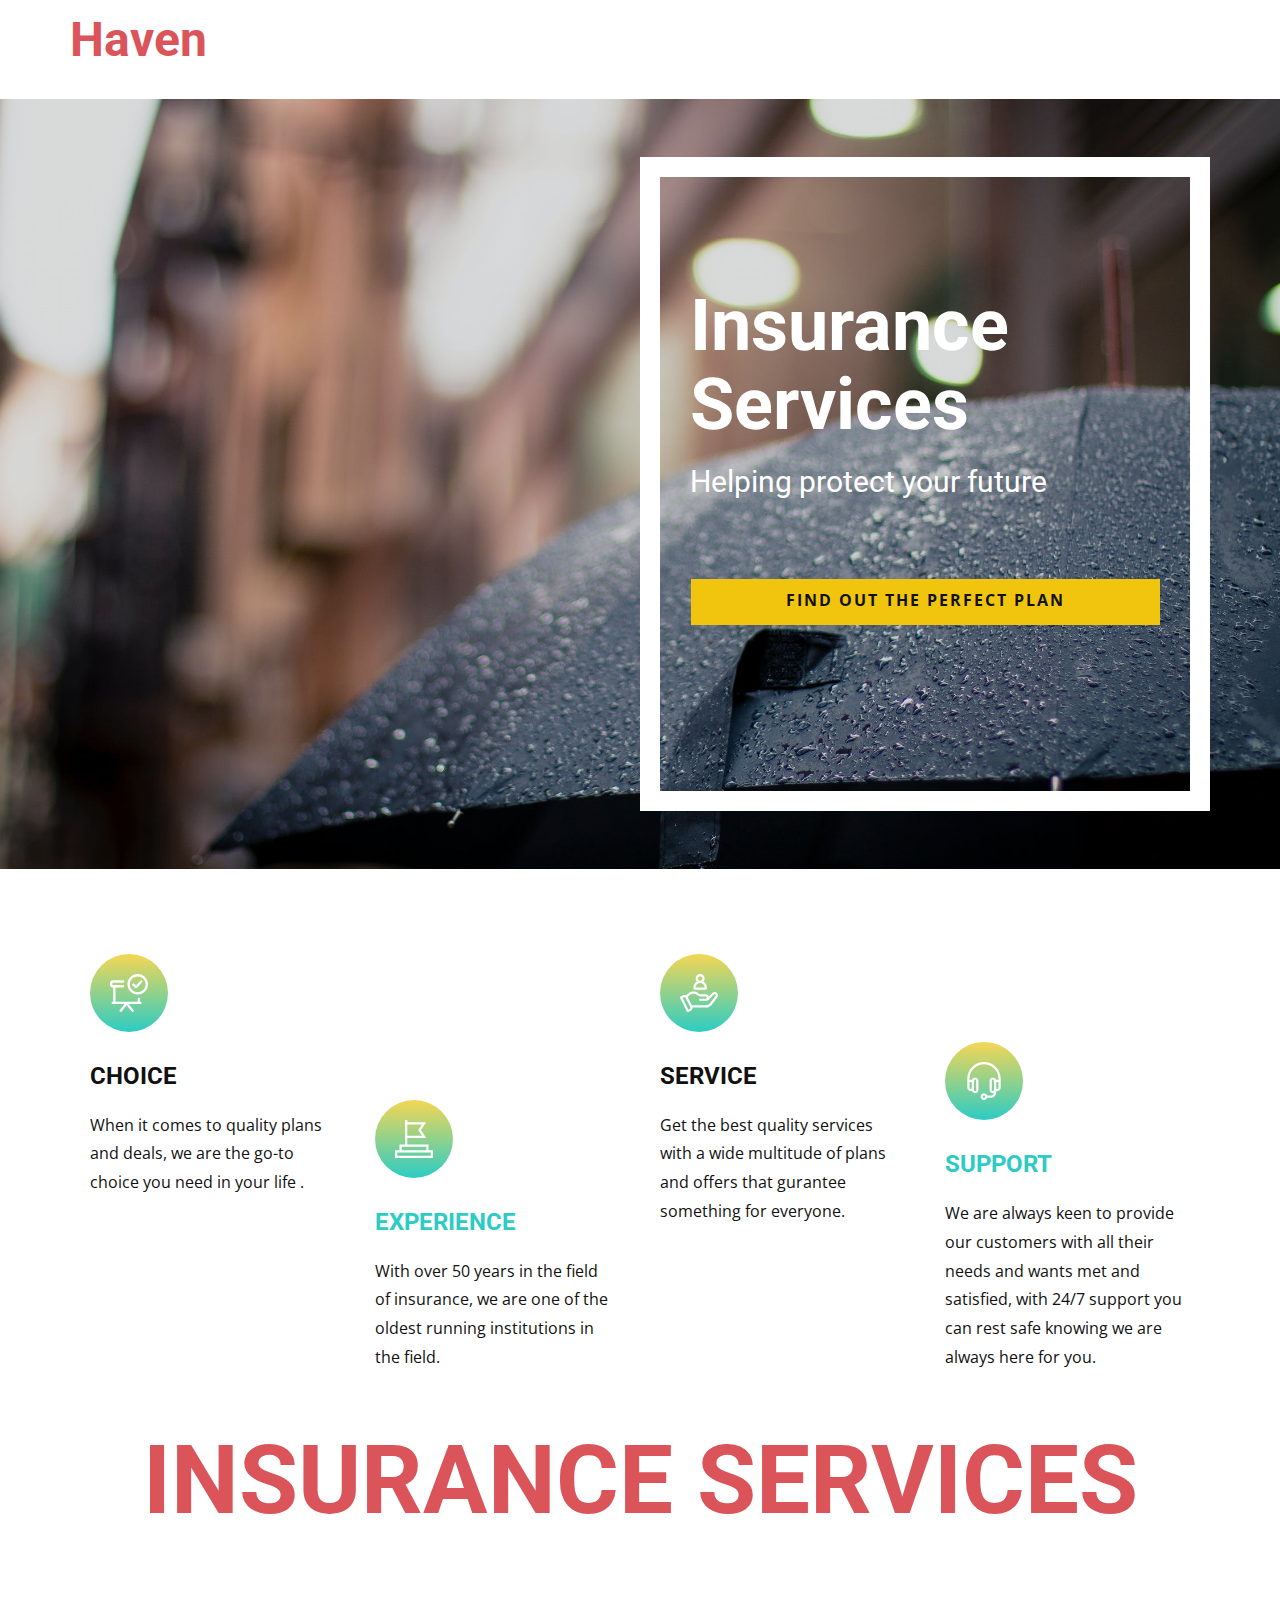
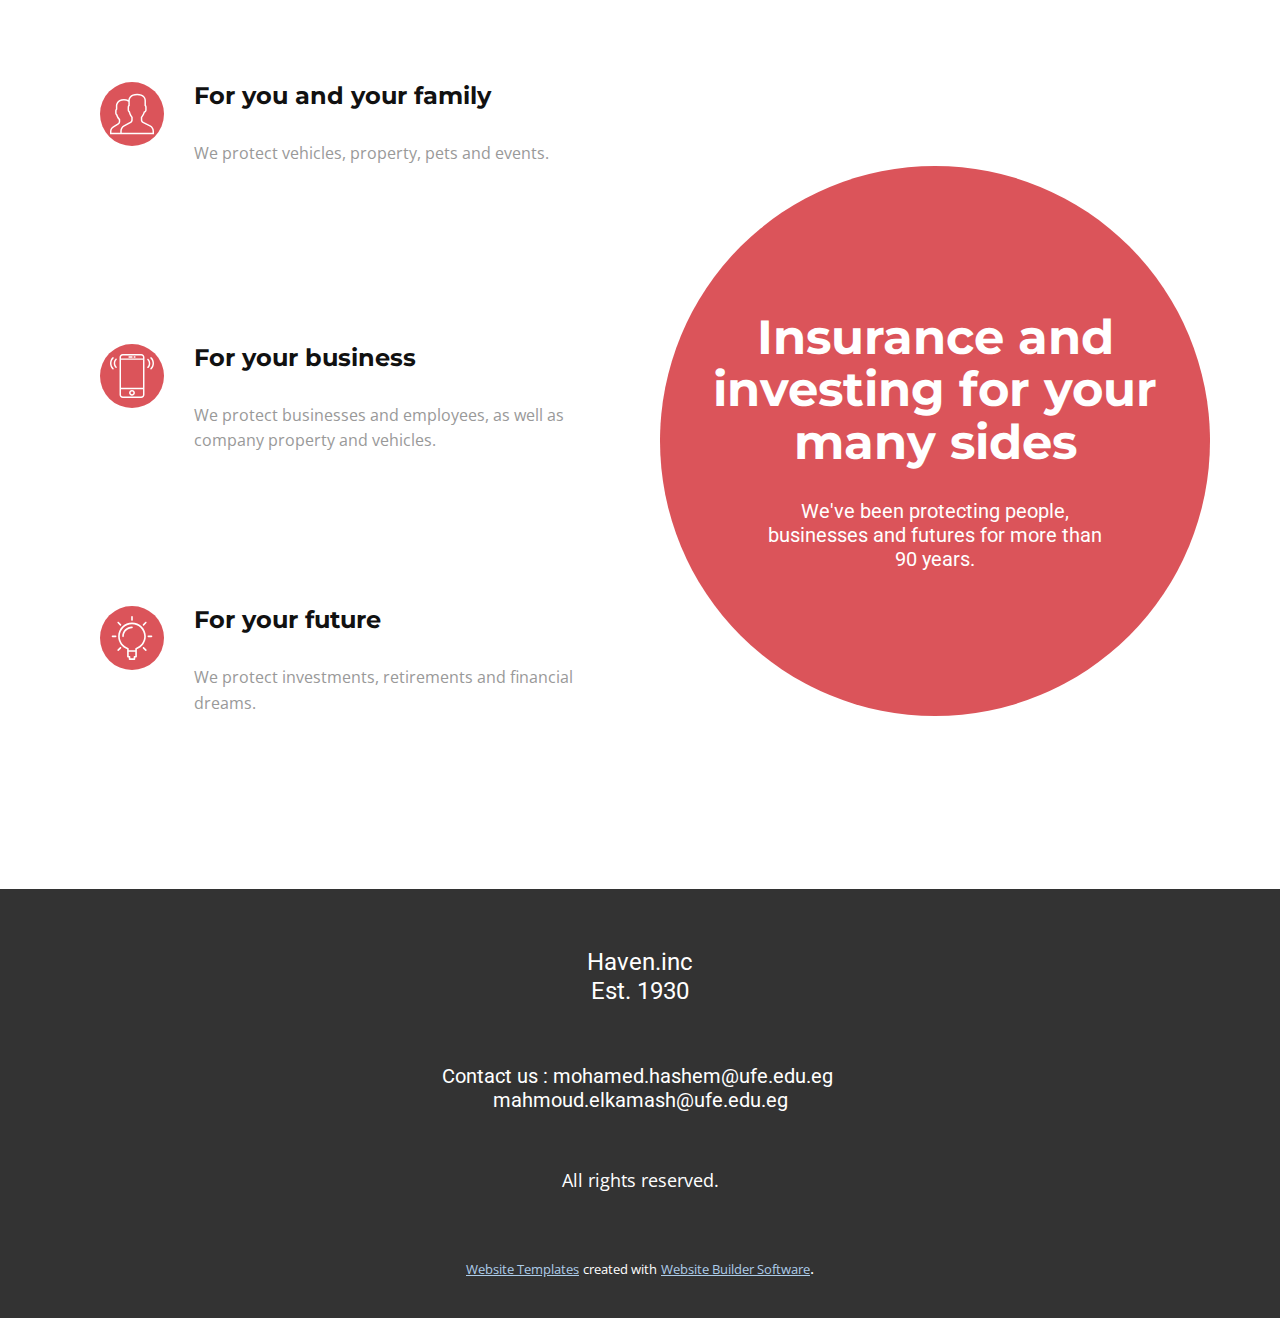
==== commit eab8441e: "Add files via upload" ====
--- a/index.html
+++ b/index.html
@@ -11,7 +11,7 @@
 <link rel="stylesheet" href="Home.css" media="screen">
     <script class="u-script" type="text/javascript" src="jquery.js" defer=""></script>
     <script class="u-script" type="text/javascript" src="nicepage.js" defer=""></script>
-    <meta name="generator" content="Nicepage 3.14.0, nicepage.com">
+    <meta name="generator" content="Nicepage 3.16.1, nicepage.com">
     <link id="u-theme-google-font" rel="stylesheet" href="https://fonts.googleapis.com/css?family=Roboto:100,100i,300,300i,400,400i,500,500i,700,700i,900,900i|Open+Sans:300,300i,400,400i,600,600i,700,700i,800,800i">
     <link id="u-page-google-font" rel="stylesheet" href="https://fonts.googleapis.com/css?family=Montserrat:100,100i,200,200i,300,300i,400,400i,500,500i,600,600i,700,700i,800,800i,900,900i">
     
@@ -33,7 +33,7 @@
   <body data-home-page="Home.html" data-home-page-title="Home" class="u-body"><header class="u-clearfix u-header u-header" id="sec-f687"><div class="u-clearfix u-sheet u-sheet-1">
         <nav class="u-menu u-menu-dropdown u-offcanvas u-menu-1">
           <div class="menu-collapse" style="font-size: 1rem; letter-spacing: 0px; font-weight: 700;">
-            <a class="u-button-style u-custom-border u-custom-border-color u-custom-left-right-menu-spacing u-custom-padding-bottom u-custom-text-color u-custom-top-bottom-menu-spacing u-nav-link u-text-active-palette-1-base u-text-hover-palette-2-base" href="#">
+            <a class="u-button-style u-custom-border u-custom-border-color u-custom-left-right-menu-spacing u-custom-padding-bottom u-custom-text-color u-custom-text-shadow u-custom-top-bottom-menu-spacing u-nav-link u-text-active-palette-1-base u-text-hover-palette-2-base" href="#">
               <svg><use xmlns:xlink="http://www.w3.org/1999/xlink" xlink:href="#menu-hamburger"></use></svg>
               <svg version="1.1" xmlns="http://www.w3.org/2000/svg" xmlns:xlink="http://www.w3.org/1999/xlink"><defs><symbol id="menu-hamburger" viewBox="0 0 16 16" style="width: 16px; height: 16px;"><rect y="1" width="16" height="2"></rect><rect y="7" width="16" height="2"></rect><rect y="13" width="16" height="2"></rect>
 </symbol>
@@ -42,6 +42,7 @@
           </div>
           <div class="u-custom-menu u-nav-container">
             <ul class="u-nav u-spacing-20 u-unstyled u-nav-1"><li class="u-nav-item"><a class="u-button-style u-nav-link u-text-active-palette-1-base u-text-grey-90 u-text-hover-palette-2-base" href="Home.html" style="padding: 10px;">Home</a>
+</li><li class="u-nav-item"><a class="u-button-style u-nav-link u-text-active-palette-1-base u-text-grey-90 u-text-hover-palette-2-base" href="Log-in-or-Sign-up.html" style="padding: 10px;">Log in/Register</a>
 </li></ul>
           </div>
           <div class="u-custom-menu u-nav-container-collapse">
@@ -49,6 +50,7 @@
               <div class="u-sidenav-overflow">
                 <div class="u-menu-close"></div>
                 <ul class="u-align-center u-nav u-popupmenu-items u-unstyled u-nav-2"><li class="u-nav-item"><a class="u-button-style u-nav-link" href="Home.html" style="padding: 10px;">Home</a>
+</li><li class="u-nav-item"><a class="u-button-style u-nav-link" href="Log-in-or-Sign-up.html" style="padding: 10px;">Log in/Register</a>
 </li></ul>
               </div>
             </div>
@@ -212,7 +214,16 @@
         <h5 class="u-text u-text-2">Contact us : mohamed.hashem@ufe.edu.eg&nbsp; mahmoud.elkamash@ufe.edu.eg</h5>
         <p class="u-small-text u-text u-text-variant u-text-3">All rights reserved.</p>
       </div></footer>
-    <section class="u-backlink u-clearfix u-grey-80"> 
+    <section class="u-backlink u-clearfix u-grey-80">
+      <a class="u-link" href="https://nicepage.com/website-templates" target="_blank">
+        <span>Website Templates</span>
+      </a>
+      <p class="u-text">
+        <span>created with</span>
+      </p>
+      <a class="u-link" href="https://nicepage.com/" target="_blank">
+        <span>Website Builder Software</span>
+      </a>. 
     </section>
   </body>
-</html>
+</html>--- a/nicepage.css
+++ b/nicepage.css
@@ -1,365 +1,361 @@
-/*begin-commonstyles library*//*!
- * froala_editor v3.2.3 (https://www.froala.com/wysiwyg-editor)
- * License https://froala.com/wysiwyg-editor/terms/
- * Copyright 2014-2020 Froala Labs
- */
-
-.fr-clearfix::after {
-  clear: both;
-  display: block;
-  content: "";
-  height: 0; }
-
-.fr-hide-by-clipping {
-  position: absolute;
-  width: 1px;
-  height: 1px;
-  padding: 0;
-  margin: -1px;
-  overflow: hidden;
-  clip: rect(0, 0, 0, 0);
-  border: 0; }
-
-.fr-view img.fr-rounded, .fr-view .fr-img-caption.fr-rounded img {
-  border-radius: 10px;
-  -moz-border-radius: 10px;
-  -webkit-border-radius: 10px;
-  -moz-background-clip: padding;
-  -webkit-background-clip: padding-box;
-  background-clip: padding-box; }
-
-.fr-view img.fr-shadow, .fr-view .fr-img-caption.fr-shadow img {
-  -webkit-box-shadow: 10px 10px 5px 0px #cccccc;
-  -moz-box-shadow: 10px 10px 5px 0px #cccccc;
-  box-shadow: 10px 10px 5px 0px #cccccc; }
-
-.fr-view img.fr-bordered, .fr-view .fr-img-caption.fr-bordered img {
-  border: solid 5px #CCC; }
-
-.fr-view img.fr-bordered {
-  -webkit-box-sizing: content-box;
-  -moz-box-sizing: content-box;
-  box-sizing: content-box; }
-
-.fr-view .fr-img-caption.fr-bordered img {
-  -webkit-box-sizing: border-box;
-  -moz-box-sizing: border-box;
-  box-sizing: border-box; }
-
-.fr-view {
-  word-wrap: break-word; }
-  .fr-view span[style~="color:"] a {
-    color: inherit; }
-  .fr-view strong {
-    font-weight: 700; }
-  .fr-view table {
-    border: none;
-    border-collapse: collapse;
-    empty-cells: show;
-    max-width: 100%; }
-    .fr-view table td {
-      min-width: 5px; }
-    .fr-view table.fr-dashed-borders td, .fr-view table.fr-dashed-borders th {
-      border-style: dashed; }
-    .fr-view table.fr-alternate-rows tbody tr:nth-child(2n) {
-      background: whitesmoke; }
-    .fr-view table td, .fr-view table th {
-      border: 1px solid #DDD; }
-      .fr-view table td:empty, .fr-view table th:empty {
-        height: 20px; }
-      .fr-view table td.fr-highlighted, .fr-view table th.fr-highlighted {
-        border: 1px double red; }
-      .fr-view table td.fr-thick, .fr-view table th.fr-thick {
-        border-width: 2px; }
-    .fr-view table th {
-      background: #ececec; }
-  .fr-view hr {
-    clear: both;
-    user-select: none;
-    -o-user-select: none;
-    -moz-user-select: none;
-    -khtml-user-select: none;
-    -webkit-user-select: none;
-    -ms-user-select: none;
-    break-after: always;
-    page-break-after: always; }
-  .fr-view .fr-file {
-    position: relative; }
-    .fr-view .fr-file::after {
-      position: relative;
-      content: "\1F4CE";
-      font-weight: normal; }
-  .fr-view pre {
-    white-space: pre-wrap;
-    word-wrap: break-word;
-    overflow: visible; }
-/*.fr-view[dir="rtl"] blockquote {
-  border-left: none;
-  border-right: solid 2px #5E35B1;
-  margin-right: 0;
-  padding-right: 5px;
-  padding-left: 0; }
-  .fr-view[dir="rtl"] blockquote blockquote {
-    border-color: #00BCD4; }
-    .fr-view[dir="rtl"] blockquote blockquote blockquote {
-      border-color: #43A047; }
-.fr-view blockquote {
-  border-left: solid 2px #5E35B1;
-  margin-left: 0;
-  padding-left: 5px;
-  color: #5E35B1; }
-  .fr-view blockquote blockquote {
-    border-color: #00BCD4;
-    color: #00BCD4; }
-    .fr-view blockquote blockquote blockquote {
-      border-color: #43A047;
-      color: #43A047; }*/
-  .fr-view span.fr-emoticon {
-    font-weight: normal;
-    font-family: "Apple Color Emoji","Segoe UI Emoji","NotoColorEmoji","Segoe UI Symbol","Android Emoji","EmojiSymbols";
-    display: inline;
-    line-height: 0; }
-    .fr-view span.fr-emoticon.fr-emoticon-img {
-      background-repeat: no-repeat !important;
-      font-size: inherit;
-      height: 1em;
-      width: 1em;
-      min-height: 20px;
-      min-width: 20px;
-      display: inline-block;
-      margin: -.1em .1em .1em;
-      line-height: 1;
-      vertical-align: middle; }
-  .fr-view .fr-text-gray {
-    color: #AAA !important; }
-  .fr-view .fr-text-bordered {
-    border-top: solid 1px #222;
-    border-bottom: solid 1px #222;
-    padding: 10px 0; }
-  .fr-view .fr-text-spaced {
-    letter-spacing: 1px; }
-  .fr-view .fr-text-uppercase {
-    text-transform: uppercase; }
-  .fr-view .fr-class-highlighted {
-    background-color: #ffff00; }
-  .fr-view .fr-class-code {
-    border-color: #cccccc;
-    border-radius: 2px;
-    -moz-border-radius: 2px;
-    -webkit-border-radius: 2px;
-    -moz-background-clip: padding;
-    -webkit-background-clip: padding-box;
-    background-clip: padding-box;
-    background: #f5f5f5;
-    padding: 10px;
-    font-family: "Courier New", Courier, monospace; }
-  .fr-view .fr-class-transparency {
-    opacity: 0.5; }
-  .fr-view img {
-    position: relative;
-    max-width: 100%; }
-    .fr-view img.fr-dib {
-      margin: 10px auto;
-      display: block;
-      float: none;
-      vertical-align: top; }
-      .fr-view img.fr-dib.fr-fil {
-        margin-left: 0;
-        text-align: left; }
-      .fr-view img.fr-dib.fr-fir {
-        margin-right: 0;
-        text-align: right; }
-    .fr-view img.fr-dii {
-      display: inline-block;
-      float: none;
-      vertical-align: bottom;
-      margin-left: 5px;
-      margin-right: 5px;
-      max-width: calc(100% - (2 * 5px)); }
-      .fr-view img.fr-dii.fr-fil {
-        float: left;
-        margin: 10px 15px 10px 0;
-        max-width: calc(100% - 5px); }
-      .fr-view img.fr-dii.fr-fir {
-        float: right;
-        margin: 10px 0 10px 15px;
-        max-width: calc(100% - 5px); }
-  .fr-view span.fr-img-caption {
-    position: relative;
-    max-width: 100%; }
-    .fr-view span.fr-img-caption.fr-dib {
-      margin: 5px auto;
-      display: block;
-      float: none;
-      vertical-align: top; }
-      .fr-view span.fr-img-caption.fr-dib.fr-fil {
-        margin-left: 0;
-        text-align: left; }
-      .fr-view span.fr-img-caption.fr-dib.fr-fir {
-        margin-right: 0;
-        text-align: right; }
-    .fr-view span.fr-img-caption.fr-dii {
-      display: inline-block;
-      float: none;
-      vertical-align: bottom;
-      margin-left: 5px;
-      margin-right: 5px;
-      max-width: calc(100% - (2 * 5px)); }
-      .fr-view span.fr-img-caption.fr-dii.fr-fil {
-        float: left;
-        margin: 5px 5px 5px 0;
-        max-width: calc(100% - 5px); }
-      .fr-view span.fr-img-caption.fr-dii.fr-fir {
-        float: right;
-        margin: 5px 0 5px 5px;
-        max-width: calc(100% - 5px); }
-  .fr-view .fr-video {
-    text-align: center;
-    position: relative; }
-    .fr-view .fr-video.fr-rv {
-      padding-bottom: 56.25%;
-      padding-top: 30px;
-      height: 0;
-      overflow: hidden; }
-      .fr-view .fr-video.fr-rv > iframe, .fr-view .fr-video.fr-rv object, .fr-view .fr-video.fr-rv embed {
-        position: absolute !important;
-        top: 0;
-        left: 0;
-        width: 100%;
-        height: 100%; }
-    .fr-view .fr-video > * {
-      -webkit-box-sizing: content-box;
-      -moz-box-sizing: content-box;
-      box-sizing: content-box;
-      max-width: 100%;
-      border: none; }
-    .fr-view .fr-video.fr-dvb {
-      display: block;
-      clear: both; }
-      .fr-view .fr-video.fr-dvb.fr-fvl {
-        text-align: left; }
-      .fr-view .fr-video.fr-dvb.fr-fvr {
-        text-align: right; }
-    .fr-view .fr-video.fr-dvi {
-      display: inline-block; }
-      .fr-view .fr-video.fr-dvi.fr-fvl {
-        float: left; }
-      .fr-view .fr-video.fr-dvi.fr-fvr {
-        float: right; }
-  .fr-view a.fr-strong {
-    font-weight: 700; }
-  .fr-view a.fr-green {
-    color: green; }
-  .fr-view .fr-img-caption {
-    text-align: center; }
-    .fr-view .fr-img-caption .fr-img-wrap {
-      padding: 0;
-      margin: auto;
-      text-align: center;
-      width: 100%; }
-      .fr-view .fr-img-caption .fr-img-wrap a {
-        display: block; }
-      .fr-view .fr-img-caption .fr-img-wrap img {
-        display: block;
-        margin: auto;
-        width: 100%; }
-      .fr-view .fr-img-caption .fr-img-wrap > span {
-        margin: auto;
-        display: block;
-        padding: 5px 5px 10px;
-        font-size: 14px;
-        font-weight: initial;
-        -webkit-box-sizing: border-box;
-        -moz-box-sizing: border-box;
-        box-sizing: border-box;
-        -webkit-opacity: 0.9;
-        -moz-opacity: 0.9;
-        opacity: 0.9;
-        -ms-filter: "progid:DXImageTransform.Microsoft.Alpha(Opacity=0)";
-        width: 100%;
-        text-align: center; }
-  .fr-view button.fr-rounded, .fr-view input.fr-rounded, .fr-view textarea.fr-rounded {
-    border-radius: 10px;
-    -moz-border-radius: 10px;
-    -webkit-border-radius: 10px;
-    -moz-background-clip: padding;
-    -webkit-background-clip: padding-box;
-    background-clip: padding-box; }
-  .fr-view button.fr-large, .fr-view input.fr-large, .fr-view textarea.fr-large {
-    font-size: 24px; }
-  .fr-view ul, .fr-view ol {
-    list-style-position: inside; }
-
-/**
- * Image style.
- */
-a.fr-view.fr-strong {
-  font-weight: 700; }
-a.fr-view.fr-green {
-  color: green; }
-
-/**
- * Link style.
- */
-img.fr-view {
-  position: relative;
-  max-width: 100%; }
-  img.fr-view.fr-dib {
-    margin: 5px auto;
-    display: block;
-    float: none;
-    vertical-align: top; }
-    img.fr-view.fr-dib.fr-fil {
-      margin-left: 0;
-      text-align: left; }
-    img.fr-view.fr-dib.fr-fir {
-      margin-right: 0;
-      text-align: right; }
-  img.fr-view.fr-dii {
-    display: inline-block;
-    float: none;
-    vertical-align: bottom;
-    margin-left: 5px;
-    margin-right: 5px;
-    max-width: calc(100% - (2 * 5px)); }
-    img.fr-view.fr-dii.fr-fil {
-      float: left;
-      margin: 5px 5px 5px 0;
-      max-width: calc(100% - 5px); }
-    img.fr-view.fr-dii.fr-fir {
-      float: right;
-      margin: 5px 0 5px 5px;
-      max-width: calc(100% - 5px); }
-
-span.fr-img-caption.fr-view {
-  position: relative;
-  max-width: 100%; }
-  span.fr-img-caption.fr-view.fr-dib {
-    margin: 5px auto;
-    display: block;
-    float: none;
-    vertical-align: top; }
-    span.fr-img-caption.fr-view.fr-dib.fr-fil {
-      margin-left: 0;
-      text-align: left; }
-    span.fr-img-caption.fr-view.fr-dib.fr-fir {
-      margin-right: 0;
-      text-align: right; }
-  span.fr-img-caption.fr-view.fr-dii {
-    display: inline-block;
-    float: none;
-    vertical-align: bottom;
-    margin-left: 5px;
-    margin-right: 5px;
-    max-width: calc(100% - (2 * 5px)); }
-    span.fr-img-caption.fr-view.fr-dii.fr-fil {
-      float: left;
-      margin: 5px 5px 5px 0;
-      max-width: calc(100% - 5px); }
-    span.fr-img-caption.fr-view.fr-dii.fr-fir {
-      float: right;
-      margin: 5px 0 5px 5px;
-      max-width: calc(100% - 5px); }
+
+
+.fr-clearfix::after {
+  clear: both;
+  display: block;
+  content: "";
+  height: 0; }
+
+.fr-hide-by-clipping {
+  position: absolute;
+  width: 1px;
+  height: 1px;
+  padding: 0;
+  margin: -1px;
+  overflow: hidden;
+  clip: rect(0, 0, 0, 0);
+  border: 0; }
+
+.fr-view img.fr-rounded, .fr-view .fr-img-caption.fr-rounded img {
+  border-radius: 10px;
+  -moz-border-radius: 10px;
+  -webkit-border-radius: 10px;
+  -moz-background-clip: padding;
+  -webkit-background-clip: padding-box;
+  background-clip: padding-box; }
+
+.fr-view img.fr-shadow, .fr-view .fr-img-caption.fr-shadow img {
+  -webkit-box-shadow: 10px 10px 5px 0px #cccccc;
+  -moz-box-shadow: 10px 10px 5px 0px #cccccc;
+  box-shadow: 10px 10px 5px 0px #cccccc; }
+
+.fr-view img.fr-bordered, .fr-view .fr-img-caption.fr-bordered img {
+  border: solid 5px #CCC; }
+
+.fr-view img.fr-bordered {
+  -webkit-box-sizing: content-box;
+  -moz-box-sizing: content-box;
+  box-sizing: content-box; }
+
+.fr-view .fr-img-caption.fr-bordered img {
+  -webkit-box-sizing: border-box;
+  -moz-box-sizing: border-box;
+  box-sizing: border-box; }
+
+.fr-view {
+  word-wrap: break-word; }
+  .fr-view span[style~="color:"] a {
+    color: inherit; }
+  .fr-view strong {
+    font-weight: 700; }
+  .fr-view table {
+    border: none;
+    border-collapse: collapse;
+    empty-cells: show;
+    max-width: 100%; }
+    .fr-view table td {
+      min-width: 5px; }
+    .fr-view table.fr-dashed-borders td, .fr-view table.fr-dashed-borders th {
+      border-style: dashed; }
+    .fr-view table.fr-alternate-rows tbody tr:nth-child(2n) {
+      background: whitesmoke; }
+    .fr-view table td, .fr-view table th {
+      border: 1px solid #DDD; }
+      .fr-view table td:empty, .fr-view table th:empty {
+        height: 20px; }
+      .fr-view table td.fr-highlighted, .fr-view table th.fr-highlighted {
+        border: 1px double red; }
+      .fr-view table td.fr-thick, .fr-view table th.fr-thick {
+        border-width: 2px; }
+    .fr-view table th {
+      background: #ececec; }
+  .fr-view hr {
+    clear: both;
+    user-select: none;
+    -o-user-select: none;
+    -moz-user-select: none;
+    -khtml-user-select: none;
+    -webkit-user-select: none;
+    -ms-user-select: none;
+    break-after: always;
+    page-break-after: always; }
+  .fr-view .fr-file {
+    position: relative; }
+    .fr-view .fr-file::after {
+      position: relative;
+      content: "\1F4CE";
+      font-weight: normal; }
+  .fr-view pre {
+    white-space: pre-wrap;
+    word-wrap: break-word;
+    overflow: visible; }
+/*.fr-view[dir="rtl"] blockquote {
+  border-left: none;
+  border-right: solid 2px #5E35B1;
+  margin-right: 0;
+  padding-right: 5px;
+  padding-left: 0; }
+  .fr-view[dir="rtl"] blockquote blockquote {
+    border-color: #00BCD4; }
+    .fr-view[dir="rtl"] blockquote blockquote blockquote {
+      border-color: #43A047; }
+.fr-view blockquote {
+  border-left: solid 2px #5E35B1;
+  margin-left: 0;
+  padding-left: 5px;
+  color: #5E35B1; }
+  .fr-view blockquote blockquote {
+    border-color: #00BCD4;
+    color: #00BCD4; }
+    .fr-view blockquote blockquote blockquote {
+      border-color: #43A047;
+      color: #43A047; }*/
+  .fr-view span.fr-emoticon {
+    font-weight: normal;
+    font-family: "Apple Color Emoji","Segoe UI Emoji","NotoColorEmoji","Segoe UI Symbol","Android Emoji","EmojiSymbols";
+    display: inline;
+    line-height: 0; }
+    .fr-view span.fr-emoticon.fr-emoticon-img {
+      background-repeat: no-repeat !important;
+      font-size: inherit;
+      height: 1em;
+      width: 1em;
+      min-height: 20px;
+      min-width: 20px;
+      display: inline-block;
+      margin: -.1em .1em .1em;
+      line-height: 1;
+      vertical-align: middle; }
+  .fr-view .fr-text-gray {
+    color: #AAA !important; }
+  .fr-view .fr-text-bordered {
+    border-top: solid 1px #222;
+    border-bottom: solid 1px #222;
+    padding: 10px 0; }
+  .fr-view .fr-text-spaced {
+    letter-spacing: 1px; }
+  .fr-view .fr-text-uppercase {
+    text-transform: uppercase; }
+  .fr-view .fr-class-highlighted {
+    background-color: #ffff00; }
+  .fr-view .fr-class-code {
+    border-color: #cccccc;
+    border-radius: 2px;
+    -moz-border-radius: 2px;
+    -webkit-border-radius: 2px;
+    -moz-background-clip: padding;
+    -webkit-background-clip: padding-box;
+    background-clip: padding-box;
+    background: #f5f5f5;
+    padding: 10px;
+    font-family: "Courier New", Courier, monospace; }
+  .fr-view .fr-class-transparency {
+    opacity: 0.5; }
+  .fr-view img {
+    position: relative;
+    max-width: 100%; }
+    .fr-view img.fr-dib {
+      margin: 10px auto;
+      display: block;
+      float: none;
+      vertical-align: top; }
+      .fr-view img.fr-dib.fr-fil {
+        margin-left: 0;
+        text-align: left; }
+      .fr-view img.fr-dib.fr-fir {
+        margin-right: 0;
+        text-align: right; }
+    .fr-view img.fr-dii {
+      display: inline-block;
+      float: none;
+      vertical-align: bottom;
+      margin-left: 5px;
+      margin-right: 5px;
+      max-width: calc(100% - (2 * 5px)); }
+      .fr-view img.fr-dii.fr-fil {
+        float: left;
+        margin: 10px 15px 10px 0;
+        max-width: calc(100% - 5px); }
+      .fr-view img.fr-dii.fr-fir {
+        float: right;
+        margin: 10px 0 10px 15px;
+        max-width: calc(100% - 5px); }
+  .fr-view span.fr-img-caption {
+    position: relative;
+    max-width: 100%; }
+    .fr-view span.fr-img-caption.fr-dib {
+      margin: 5px auto;
+      display: block;
+      float: none;
+      vertical-align: top; }
+      .fr-view span.fr-img-caption.fr-dib.fr-fil {
+        margin-left: 0;
+        text-align: left; }
+      .fr-view span.fr-img-caption.fr-dib.fr-fir {
+        margin-right: 0;
+        text-align: right; }
+    .fr-view span.fr-img-caption.fr-dii {
+      display: inline-block;
+      float: none;
+      vertical-align: bottom;
+      margin-left: 5px;
+      margin-right: 5px;
+      max-width: calc(100% - (2 * 5px)); }
+      .fr-view span.fr-img-caption.fr-dii.fr-fil {
+        float: left;
+        margin: 5px 5px 5px 0;
+        max-width: calc(100% - 5px); }
+      .fr-view span.fr-img-caption.fr-dii.fr-fir {
+        float: right;
+        margin: 5px 0 5px 5px;
+        max-width: calc(100% - 5px); }
+  .fr-view .fr-video {
+    text-align: center;
+    position: relative; }
+    .fr-view .fr-video.fr-rv {
+      padding-bottom: 56.25%;
+      padding-top: 30px;
+      height: 0;
+      overflow: hidden; }
+      .fr-view .fr-video.fr-rv > iframe, .fr-view .fr-video.fr-rv object, .fr-view .fr-video.fr-rv embed {
+        position: absolute !important;
+        top: 0;
+        left: 0;
+        width: 100%;
+        height: 100%; }
+    .fr-view .fr-video > * {
+      -webkit-box-sizing: content-box;
+      -moz-box-sizing: content-box;
+      box-sizing: content-box;
+      max-width: 100%;
+      border: none; }
+    .fr-view .fr-video.fr-dvb {
+      display: block;
+      clear: both; }
+      .fr-view .fr-video.fr-dvb.fr-fvl {
+        text-align: left; }
+      .fr-view .fr-video.fr-dvb.fr-fvr {
+        text-align: right; }
+    .fr-view .fr-video.fr-dvi {
+      display: inline-block; }
+      .fr-view .fr-video.fr-dvi.fr-fvl {
+        float: left; }
+      .fr-view .fr-video.fr-dvi.fr-fvr {
+        float: right; }
+  .fr-view a.fr-strong {
+    font-weight: 700; }
+  .fr-view a.fr-green {
+    color: green; }
+  .fr-view .fr-img-caption {
+    text-align: center; }
+    .fr-view .fr-img-caption .fr-img-wrap {
+      padding: 0;
+      margin: auto;
+      text-align: center;
+      width: 100%; }
+      .fr-view .fr-img-caption .fr-img-wrap a {
+        display: block; }
+      .fr-view .fr-img-caption .fr-img-wrap img {
+        display: block;
+        margin: auto;
+        width: 100%; }
+      .fr-view .fr-img-caption .fr-img-wrap > span {
+        margin: auto;
+        display: block;
+        padding: 5px 5px 10px;
+        font-size: 14px;
+        font-weight: initial;
+        -webkit-box-sizing: border-box;
+        -moz-box-sizing: border-box;
+        box-sizing: border-box;
+        -webkit-opacity: 0.9;
+        -moz-opacity: 0.9;
+        opacity: 0.9;
+        -ms-filter: "progid:DXImageTransform.Microsoft.Alpha(Opacity=0)";
+        width: 100%;
+        text-align: center; }
+  .fr-view button.fr-rounded, .fr-view input.fr-rounded, .fr-view textarea.fr-rounded {
+    border-radius: 10px;
+    -moz-border-radius: 10px;
+    -webkit-border-radius: 10px;
+    -moz-background-clip: padding;
+    -webkit-background-clip: padding-box;
+    background-clip: padding-box; }
+  .fr-view button.fr-large, .fr-view input.fr-large, .fr-view textarea.fr-large {
+    font-size: 24px; }
+  .fr-view ul, .fr-view ol {
+    list-style-position: inside; }
+
+/**
+ * Image style.
+ */
+a.fr-view.fr-strong {
+  font-weight: 700; }
+a.fr-view.fr-green {
+  color: green; }
+
+/**
+ * Link style.
+ */
+img.fr-view {
+  position: relative;
+  max-width: 100%; }
+  img.fr-view.fr-dib {
+    margin: 5px auto;
+    display: block;
+    float: none;
+    vertical-align: top; }
+    img.fr-view.fr-dib.fr-fil {
+      margin-left: 0;
+      text-align: left; }
+    img.fr-view.fr-dib.fr-fir {
+      margin-right: 0;
+      text-align: right; }
+  img.fr-view.fr-dii {
+    display: inline-block;
+    float: none;
+    vertical-align: bottom;
+    margin-left: 5px;
+    margin-right: 5px;
+    max-width: calc(100% - (2 * 5px)); }
+    img.fr-view.fr-dii.fr-fil {
+      float: left;
+      margin: 5px 5px 5px 0;
+      max-width: calc(100% - 5px); }
+    img.fr-view.fr-dii.fr-fir {
+      float: right;
+      margin: 5px 0 5px 5px;
+      max-width: calc(100% - 5px); }
+
+span.fr-img-caption.fr-view {
+  position: relative;
+  max-width: 100%; }
+  span.fr-img-caption.fr-view.fr-dib {
+    margin: 5px auto;
+    display: block;
+    float: none;
+    vertical-align: top; }
+    span.fr-img-caption.fr-view.fr-dib.fr-fil {
+      margin-left: 0;
+      text-align: left; }
+    span.fr-img-caption.fr-view.fr-dib.fr-fir {
+      margin-right: 0;
+      text-align: right; }
+  span.fr-img-caption.fr-view.fr-dii {
+    display: inline-block;
+    float: none;
+    vertical-align: bottom;
+    margin-left: 5px;
+    margin-right: 5px;
+    max-width: calc(100% - (2 * 5px)); }
+    span.fr-img-caption.fr-view.fr-dii.fr-fil {
+      float: left;
+      margin: 5px 5px 5px 0;
+      max-width: calc(100% - 5px); }
+    span.fr-img-caption.fr-view.fr-dii.fr-fir {
+      float: right;
+      margin: 5px 0 5px 5px;
+      max-width: calc(100% - 5px); }
 /*end-commonstyles library*//*begin-commonstyles library*/@charset "UTF-8";
 
 /*!
@@ -12254,18 +12250,114 @@
   pointer-events: auto;
   pointer-events: initial;
 }
-.u-sticky {
+.u-stick-footer {
+  display: flex;
+  flex-direction: column;
+}
+.u-stick-footer .u-footer {
+  margin-top: auto;
+}
+.u-hide-header .u-header,
+.u-hide-footer .u-footer {
+  display: none;
+}
+.u-absolute-hcenter {
+  left: 50% !important;
+  transform: translateX(-50%);
+}
+@media (min-width: 1200px) {
+  .u-absolute-hcenter-xl {
+    left: 50% !important;
+    transform: translateX(-50%);
+  }
+}
+@media (min-width: 992px) and (max-width: 1199px) {
+  .u-absolute-hcenter-lg {
+    left: 50% !important;
+    transform: translateX(-50%);
+  }
+}
+@media (min-width: 768px) and (max-width: 991px) {
+  .u-absolute-hcenter-md {
+    left: 50% !important;
+    transform: translateX(-50%);
+  }
+}
+@media (min-width: 576px) and (max-width: 767px) {
+  .u-absolute-hcenter-sm {
+    left: 50% !important;
+    transform: translateX(-50%);
+  }
+}
+@media (max-width: 575px) {
+  .u-absolute-hcenter-xs {
+    left: 50% !important;
+    transform: translateX(-50%);
+  }
+}
+@media (max-width: 767px) {
+  .u-absolute-hcenter,
+  .u-absolute-hcenter-sm,
+  .u-absolute-hcenter-xs {
+    max-width: 100%;
+  }
+}
+.u-absolute-vcenter {
+  top: 50% !important;
+  transform: translateY(-50%);
+}
+@media (min-width: 1200px) {
+  .u-absolute-vcenter-xl {
+    top: 50% !important;
+    transform: translateY(-50%);
+  }
+}
+@media (min-width: 992px) and (max-width: 1199px) {
+  .u-absolute-vcenter-lg {
+    top: 50% !important;
+    transform: translateY(-50%);
+  }
+}
+@media (min-width: 768px) and (max-width: 991px) {
+  .u-absolute-vcenter-md {
+    top: 50% !important;
+    transform: translateY(-50%);
+  }
+}
+@media (min-width: 576px) and (max-width: 767px) {
+  .u-absolute-vcenter-sm {
+    top: 50% !important;
+    transform: translateY(-50%);
+  }
+}
+@media (max-width: 575px) {
+  .u-absolute-vcenter-xs {
+    top: 50% !important;
+    transform: translateY(-50%);
+  }
+}
+@media (max-width: 767px) {
+  .u-layout-wrap .u-layout {
+    margin-left: 0 !important;
+    margin-right: 0 !important;
+  }
+  .u-layout-wrap .u-layout .u-layout-cell {
+    border-left: 0 !important;
+    border-right: 0 !important;
+  }
+}
+.u-header.u-sticky {
   position: fixed;
   top: 0;
   transition: background-color 250ms ease;
 }
 @supports (position: sticky) {
-  .u-sticky {
+  .u-header.u-sticky {
     position: sticky;
   }
 }
 @supports (position: -webkit-sticky) {
-  .u-sticky {
+  .u-header.u-sticky {
     position: -webkit-sticky;
   }
 }
@@ -12275,7 +12367,7 @@
   right: 0;
   left: 0;
 }
-.u-sticky,
+.u-header.u-sticky,
 .u-overlap .u-header {
   z-index: 20;
 }
@@ -12292,102 +12384,6 @@
 }
 .u-overlap.u-offcanvas-opened .u-header.u-sticky + section {
   z-index: -1;
-}
-.u-stick-footer {
-  display: flex;
-  flex-direction: column;
-}
-.u-stick-footer .u-footer {
-  margin-top: auto;
-}
-.u-hide-header .u-header,
-.u-hide-footer .u-footer {
-  display: none;
-}
-.u-absolute-hcenter {
-  left: 50% !important;
-  transform: translateX(-50%);
-}
-@media (min-width: 1200px) {
-  .u-absolute-hcenter-xl {
-    left: 50% !important;
-    transform: translateX(-50%);
-  }
-}
-@media (min-width: 992px) and (max-width: 1199px) {
-  .u-absolute-hcenter-lg {
-    left: 50% !important;
-    transform: translateX(-50%);
-  }
-}
-@media (min-width: 768px) and (max-width: 991px) {
-  .u-absolute-hcenter-md {
-    left: 50% !important;
-    transform: translateX(-50%);
-  }
-}
-@media (min-width: 576px) and (max-width: 767px) {
-  .u-absolute-hcenter-sm {
-    left: 50% !important;
-    transform: translateX(-50%);
-  }
-}
-@media (max-width: 575px) {
-  .u-absolute-hcenter-xs {
-    left: 50% !important;
-    transform: translateX(-50%);
-  }
-}
-@media (max-width: 767px) {
-  .u-absolute-hcenter,
-  .u-absolute-hcenter-sm,
-  .u-absolute-hcenter-xs {
-    max-width: 100%;
-  }
-}
-.u-absolute-vcenter {
-  top: 50% !important;
-  transform: translateY(-50%);
-}
-@media (min-width: 1200px) {
-  .u-absolute-vcenter-xl {
-    top: 50% !important;
-    transform: translateY(-50%);
-  }
-}
-@media (min-width: 992px) and (max-width: 1199px) {
-  .u-absolute-vcenter-lg {
-    top: 50% !important;
-    transform: translateY(-50%);
-  }
-}
-@media (min-width: 768px) and (max-width: 991px) {
-  .u-absolute-vcenter-md {
-    top: 50% !important;
-    transform: translateY(-50%);
-  }
-}
-@media (min-width: 576px) and (max-width: 767px) {
-  .u-absolute-vcenter-sm {
-    top: 50% !important;
-    transform: translateY(-50%);
-  }
-}
-@media (max-width: 575px) {
-  .u-absolute-vcenter-xs {
-    top: 50% !important;
-    transform: translateY(-50%);
-  }
-}
-@media (max-width: 767px) {
-  .u-layout-wrap .u-layout {
-    margin-left: 0 !important;
-    margin-right: 0 !important;
-  }
-  .u-layout-wrap .u-layout .u-layout-cell {
-    border-left: 0 !important;
-    border-right: 0 !important;
-  }
 }
 .u-sheet.u-content-layout {
   display: flex;
@@ -18637,6 +18633,15 @@
 .u-accordion.u-spacing-0 .u-accordion-item:not(:last-child) .u-accordion-link[class*=u-border-] ~ .u-accordion-pane,
 .u-accordion:not([class*="u-spacing-"]) .u-accordion-item:not(:last-child) .u-accordion-link[class*=u-border-] ~ .u-accordion-pane {
   border-bottom: none;
+}
+.u-section-row {
+  position: relative;
+}
+.u-section-row.u-sticky-fixed {
+  position: fixed;
+  right: 0;
+  left: 0;
+  z-index: 1;
 }
 .u-carousel {
   position: relative;
@@ -33671,7 +33676,7 @@
 }
 
 .u-header .u-menu-1 {
-  margin: 22px 0 0 auto;
+  margin: 31px 76px 0 auto;
 }
 
 .u-header .u-nav-1 {
@@ -33686,18 +33691,17 @@
 
 .u-header .u-text-1 {
   font-weight: 700;
-  margin: -52px 949px 39px 40px;
+  margin: -53px 989px 32px 0;
 }
 @media (max-width: 1199px) {
   .u-header .u-menu-1 {
     width: auto;
-    margin-right: 0;
+    margin-right: 76px;
   }
 
   .u-header .u-text-1 {
-    margin-top: -52px;
+    margin-top: -53px;
     margin-right: 789px;
-    margin-left: 0;
   }
 }
 @media (max-width: 991px) {
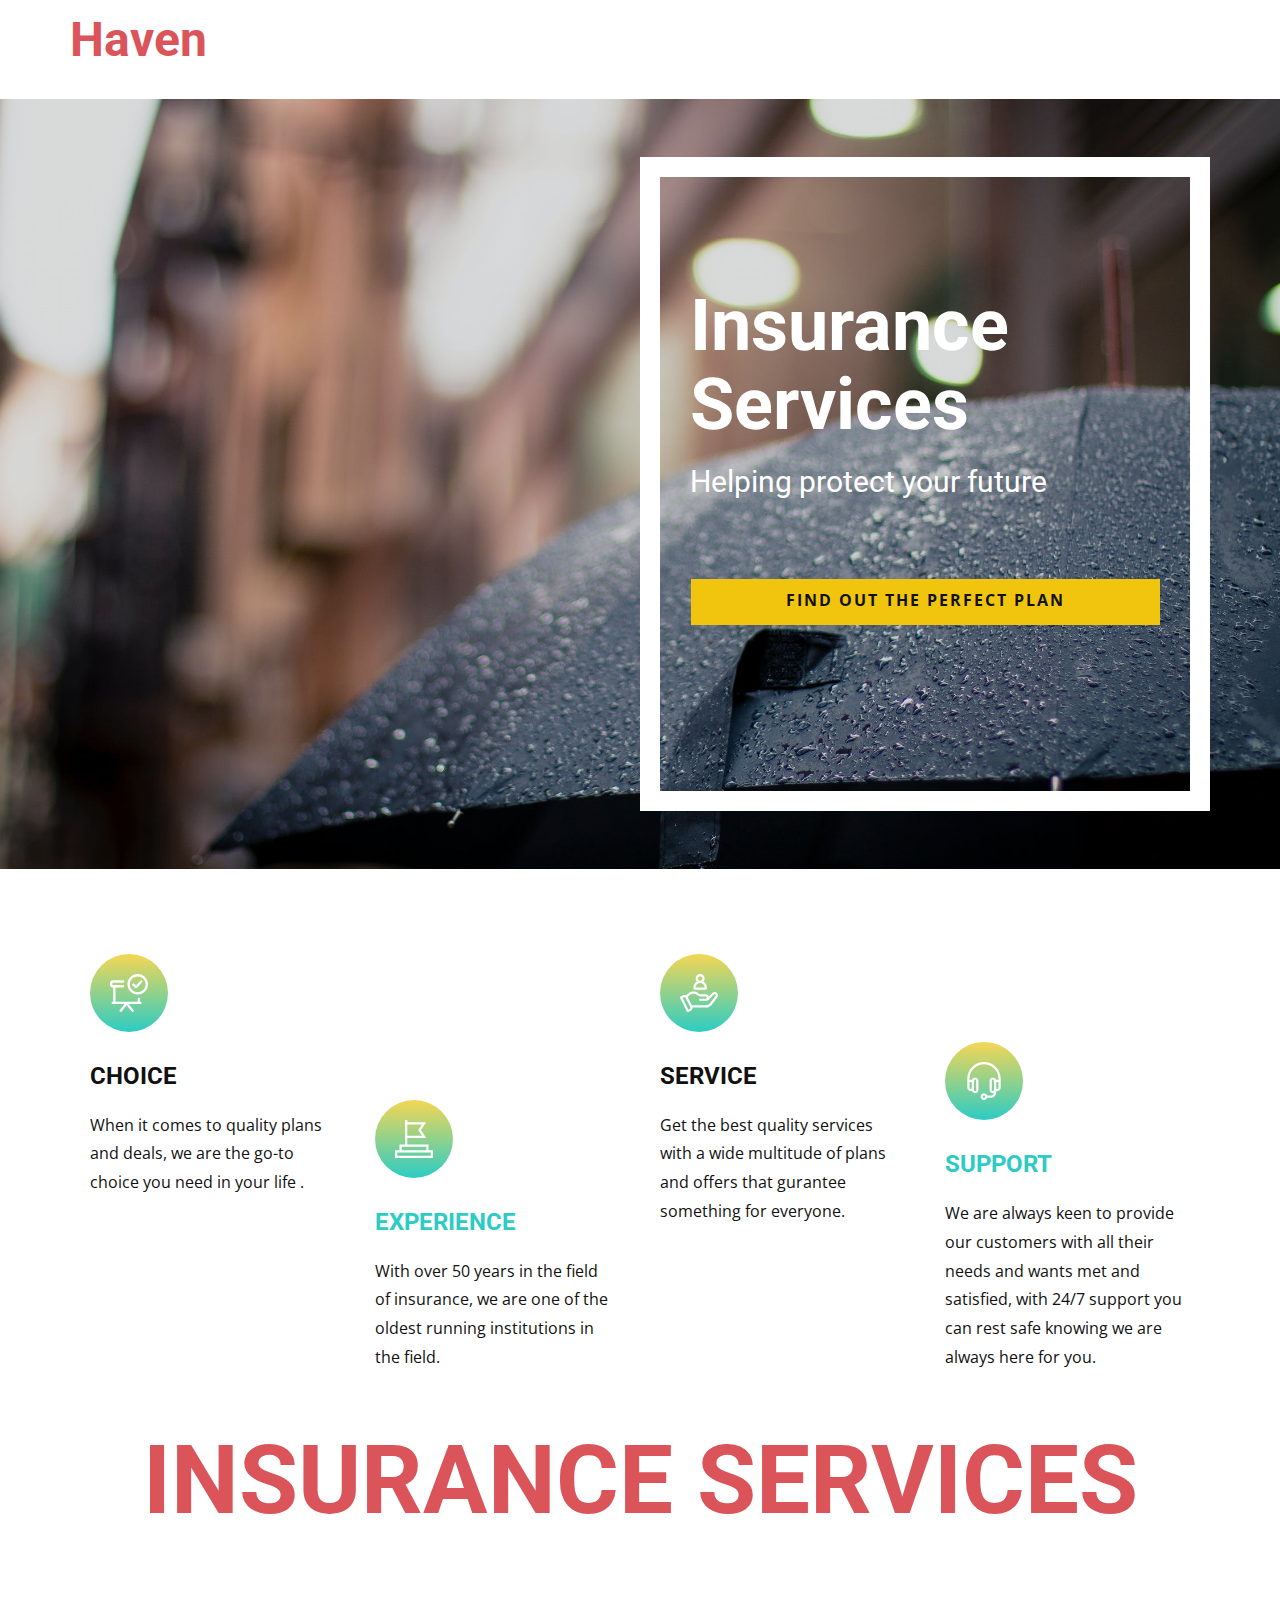
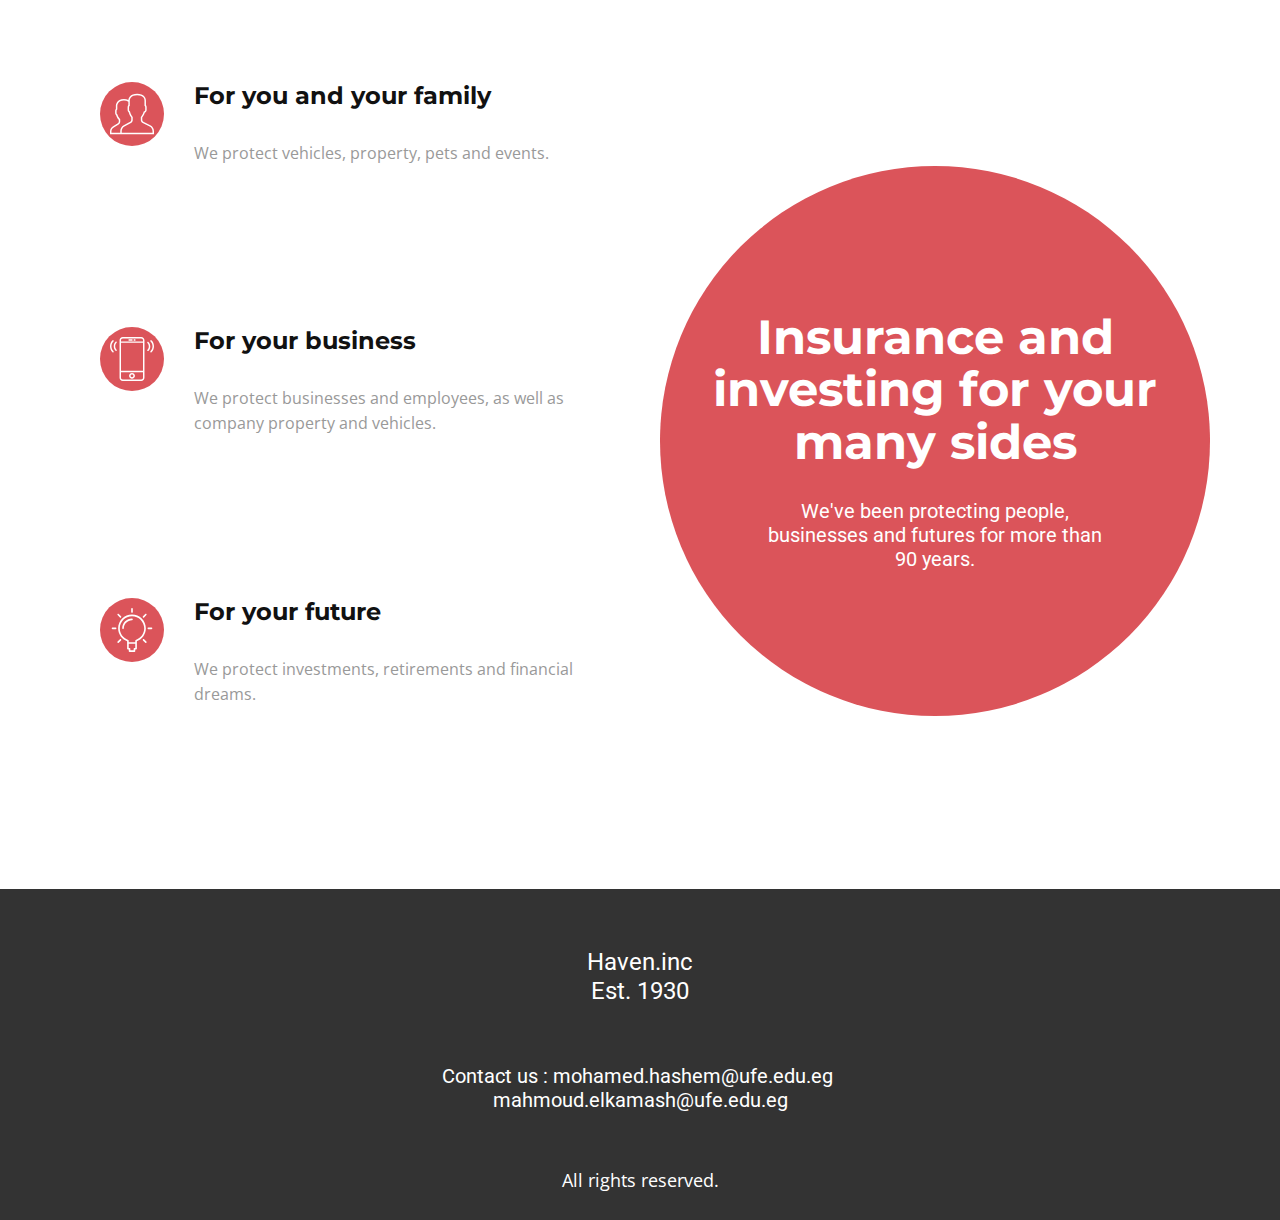
==== commit 13035f1a: "Update index.html" ====
--- a/index.html
+++ b/index.html
@@ -214,16 +214,5 @@
         <h5 class="u-text u-text-2">Contact us : mohamed.hashem@ufe.edu.eg&nbsp; mahmoud.elkamash@ufe.edu.eg</h5>
         <p class="u-small-text u-text u-text-variant u-text-3">All rights reserved.</p>
       </div></footer>
-    <section class="u-backlink u-clearfix u-grey-80">
-      <a class="u-link" href="https://nicepage.com/website-templates" target="_blank">
-        <span>Website Templates</span>
-      </a>
-      <p class="u-text">
-        <span>created with</span>
-      </p>
-      <a class="u-link" href="https://nicepage.com/" target="_blank">
-        <span>Website Builder Software</span>
-      </a>. 
-    </section>
   </body>
-</html>+</html>
--- a/Home.css
+++ b/Home.css
@@ -1,5 +1,3 @@
-
-
 .u-section-1 {
   background-image: linear-gradient(0deg, rgba(0,0,0,0.15), rgba(0,0,0,0.15)), url("pexels-photo.jpeg");
   background-position: 50% 50%;
@@ -390,8 +388,6 @@
 }
 
 .u-section-3 .u-list-1 {
-  min-height: 777px;
-  height: auto;
   width: 570px;
   margin: 60px auto 0 0;
 }
@@ -399,8 +395,8 @@
 .u-section-3 .u-repeater-1 {
   grid-auto-columns: 100%;
   grid-template-columns: 100%;
-  grid-auto-rows: calc(33.33% - 6.66667px);
   grid-gap: 10px 10px;
+  min-height: 777px;
 }
 
 .u-section-3 .u-container-layout-1 {
@@ -495,12 +491,8 @@
   }
 
   .u-section-3 .u-list-1 {
-    min-height: 988px;
+    height: auto;
     width: 470px;
-  }
-
-  .u-section-3 .u-repeater-1 {
-    grid-auto-rows: calc(33.33% - 6.666666666666667px);
   }
 
   .u-section-3 .u-text-1 {
@@ -554,7 +546,6 @@
   }
 
   .u-section-3 .u-list-1 {
-    min-height: 641px;
     margin-left: auto;
   }
 
@@ -568,10 +559,6 @@
 @media (max-width: 767px) {
   .u-section-3 .u-sheet-1 {
     min-height: 1637px;
-  }
-
-  .u-section-3 .u-list-1 {
-    min-height: 976px;
   }
 
   .u-section-3 .u-container-layout-1 {
@@ -607,7 +594,6 @@
   }
 
   .u-section-3 .u-list-1 {
-    min-height: 464px;
     width: 340px;
   }
 
